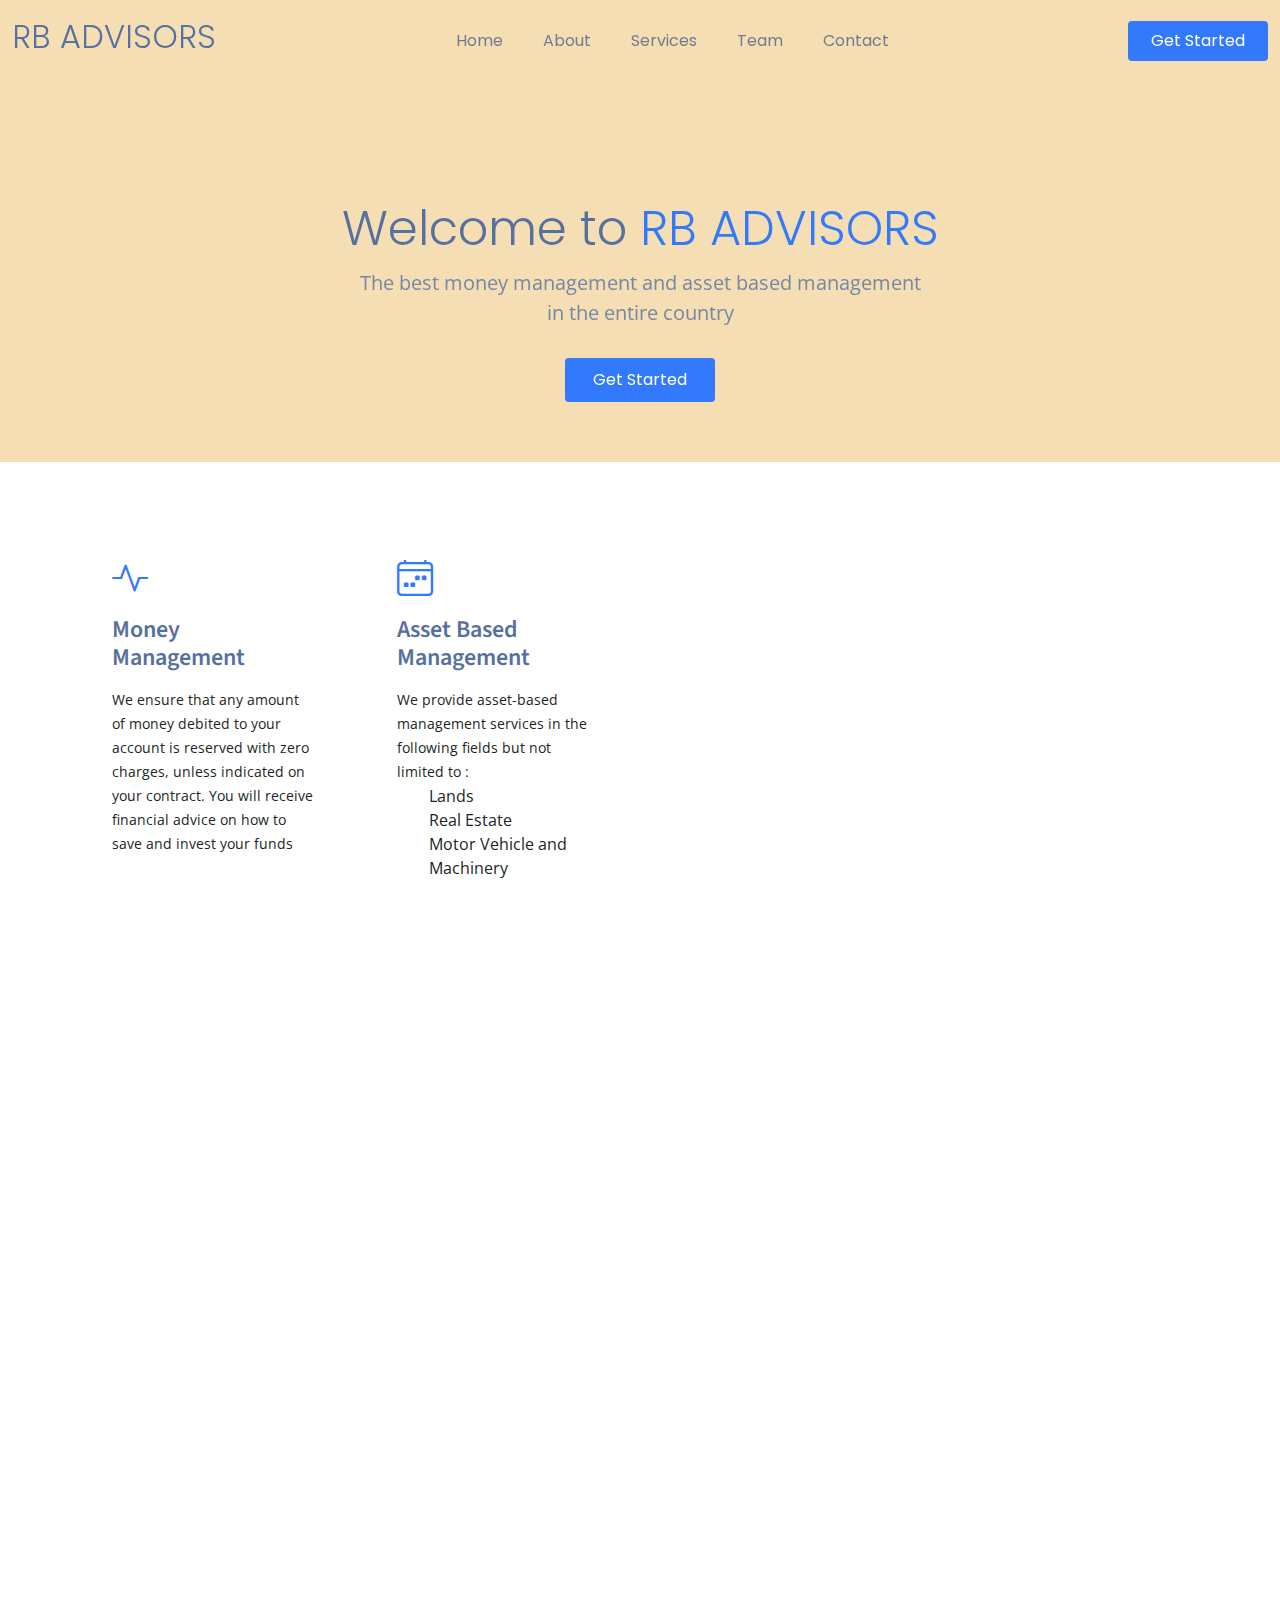
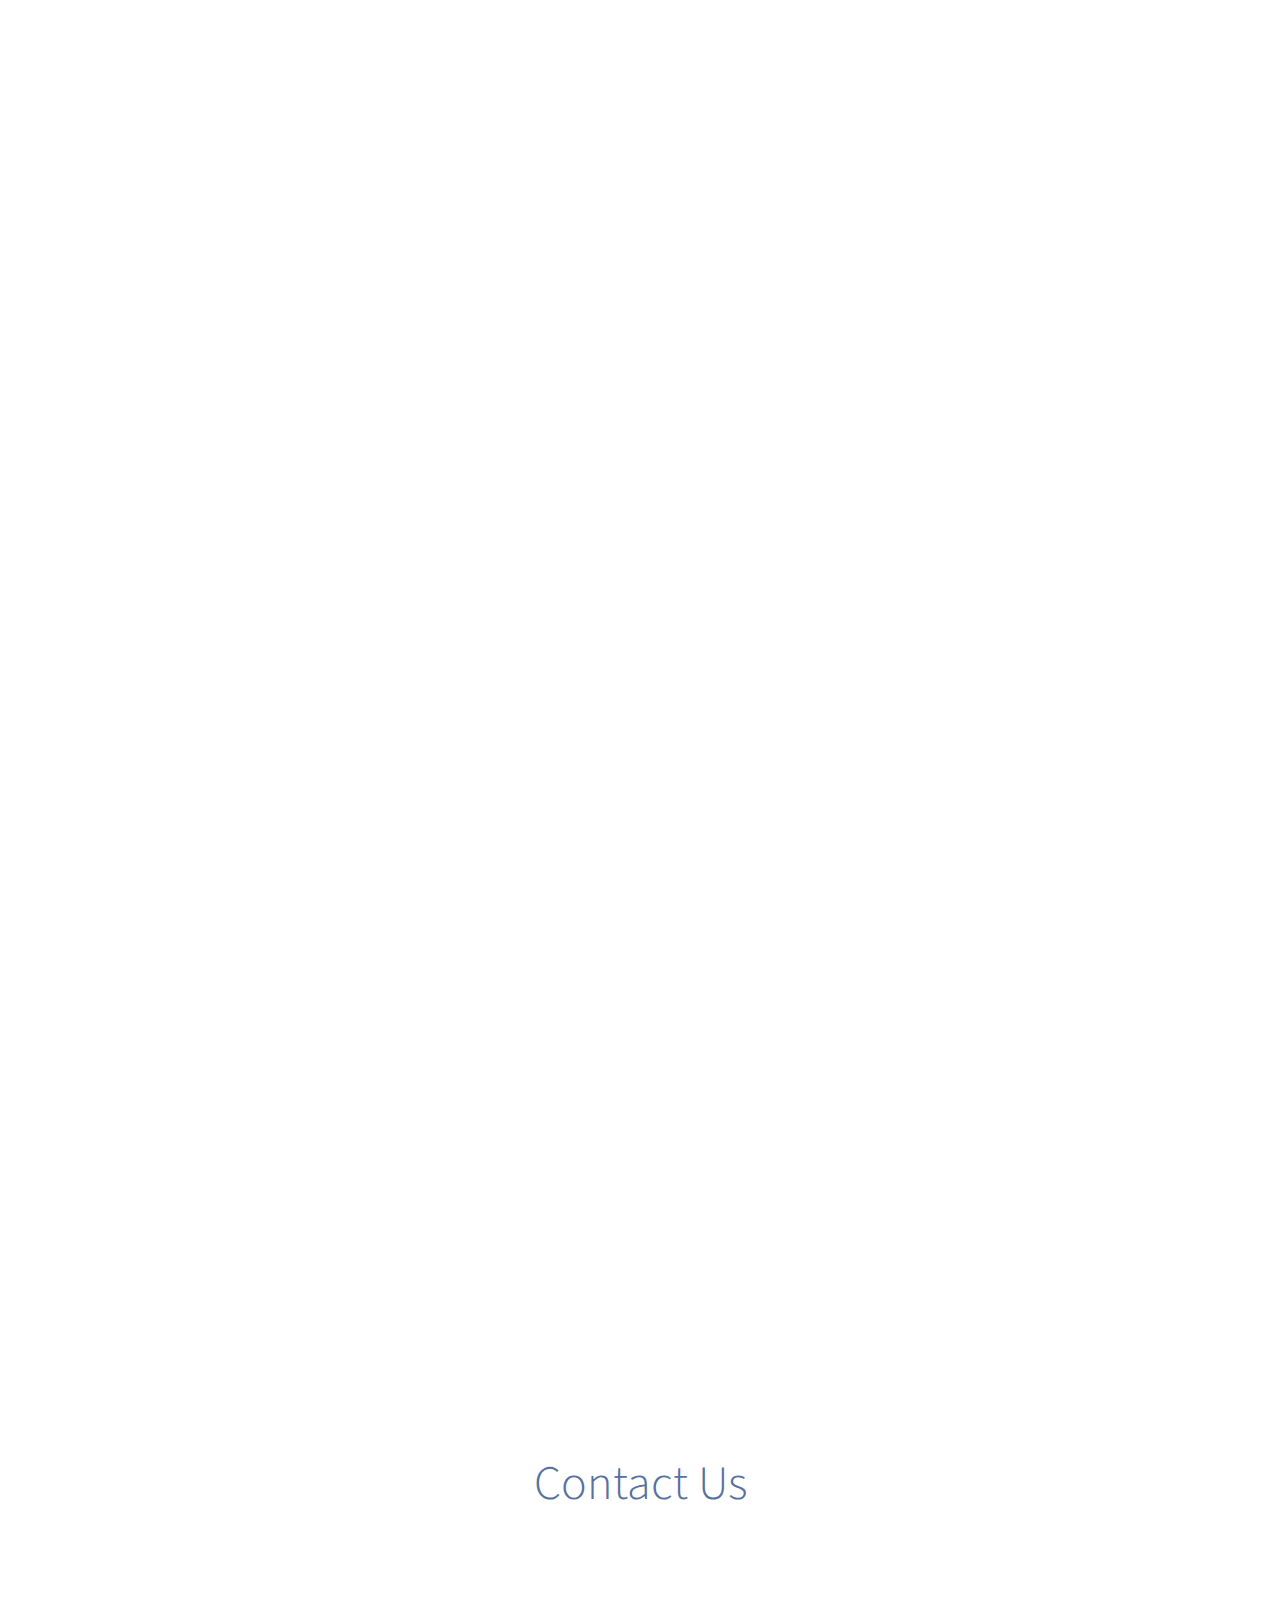
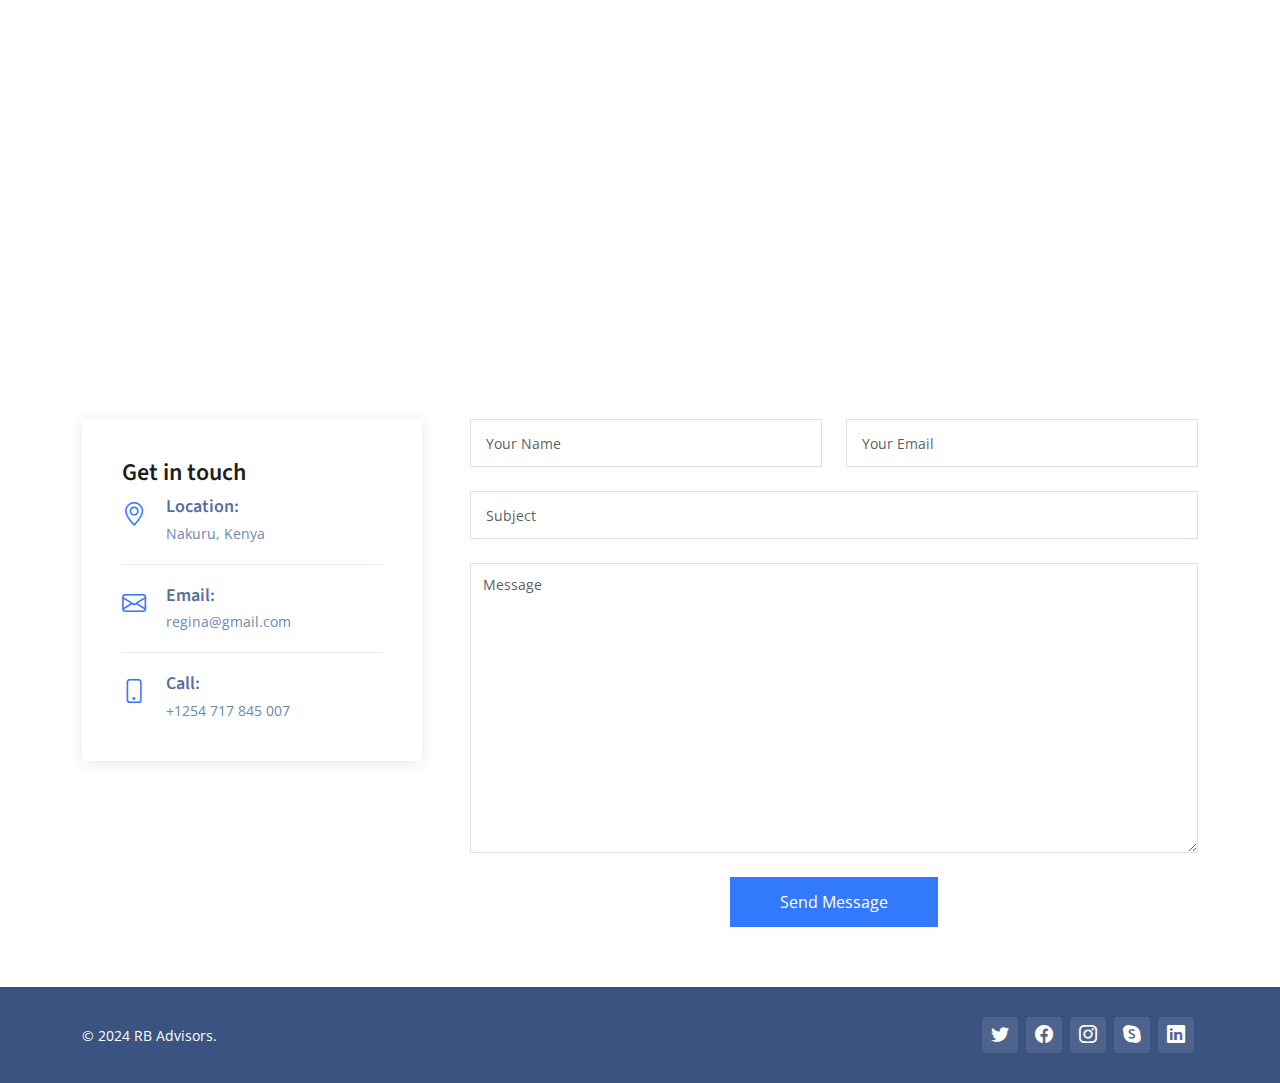
==== index.html @ 97d0b610 "initial commit" ====
<!DOCTYPE html>
<html lang="en">

<head>
  <meta charset="utf-8">
  <meta content="width=device-width, initial-scale=1.0" name="viewport">

  <title>RB Financial Advisors</title>
  <meta content="" name="description">
  <meta content="" name="keywords">


  <!-- Google Fonts -->
  <link rel="preconnect" href="https://fonts.googleapis.com">
  <link rel="preconnect" href="https://fonts.gstatic.com" crossorigin>
  <link href="https://fonts.googleapis.com/css2?family=Open+Sans:ital,wght@0,300;0,400;0,500;0,600;0,700;1,300;1,400;1,500;1,600;1,700&family=Poppins:ital,wght@0,300;0,400;0,500;0,600;0,700;1,300;1,400;1,500;1,600;1,700&family=Source+Sans+Pro:ital,wght@0,300;0,400;0,600;0,700;1,300;1,400;1,600;1,700&display=swap" rel="stylesheet">

  <!-- Vendor CSS Files -->
  <link href="assets1/vendor/bootstrap/css/bootstrap.min.css" rel="stylesheet">
  <link href="assets1/vendor/bootstrap-icons/bootstrap-icons.css" rel="stylesheet">
  <link href="assets1/vendor/aos/aos.css" rel="stylesheet">
  <link href="assets1/vendor/glightbox/css/glightbox.min.css" rel="stylesheet">
  <link href="assets1/vendor/swiper/swiper-bundle.min.css" rel="stylesheet">

   <link href="assets1/css/variables-blue.css" rel="stylesheet">

  <!-- Template Main CSS File -->
  <link href="assets1/css/main.css" rel="stylesheet">
</head>

<body>

  <!-- ======= Header ======= -->
  <header id="header" class="header fixed-top" data-scrollto-offset="0">
    <div class="container-fluid d-flex align-items-center justify-content-between">

      <a href="index.html" class="logo d-flex align-items-center scrollto me-auto me-lg-0">
        <!-- Uncomment the line below if you also wish to use an image logo -->
        <!-- <img src="assets1/img/logo.png" alt=""> -->
        <h1>RB ADVISORS</h1>
      </a>

      <nav id="navbar" class="navbar">
        <ul>

          <li class="dropdown"><a href="#"><span>Home</span> </a>
           
          </li>

          <li><a class="nav-link scrollto" href="index.html#about">About</a></li>
          <li><a class="nav-link scrollto" href="index.html#services">Services</a></li>
          <li><a class="nav-link scrollto" href="index.html#team">Team</a></li>
        
          <li><a class="nav-link scrollto" href="index.html#contact">Contact</a></li>
        </ul>
        <i class="bi bi-list mobile-nav-toggle d-none"></i>
      </nav><!-- .navbar -->

      <a class="btn-getstarted scrollto" href="./login.html">Get Started</a>

    </div>
  </header><!-- End Header -->

  <section id="hero-animated" class="hero-animated d-flex">
    <div class="container d-flex flex-column justify-content-center align-items-center text-center position-relative" data-aos="zoom-out">
      <h2>Welcome to <span>RB ADVISORS</span></h2>
      <p>The best money management and asset based management <br> in the entire country</p>
      <div class="d-flex">
        <a href="#about" class="btn-get-started scrollto">Get Started</a>
      </div>
    </div>
  </section>

  <main id="main">

    <!-- ======= Featured Services Section ======= -->
    <section id="featured-services" class="featured-services">
      <div class="container">

        <div class="row gy-4">

          <div class="col-xl-3 col-md-6 d-flex" data-aos="zoom-out">
            <div class="service-item position-relative">
              <div class="icon"><i class="bi bi-activity icon"></i></div>
              <h4><a href="" class="stretched-link">Money Management</a></h4>
              <p>We ensure that any amount of money debited to your account is reserved with zero charges, unless indicated on your contract. You will receive financial advice on how to save and invest your funds</p>
            </div>
          </div><!-- End Service Item -->

         

          <div class="col-xl-3 col-md-6 d-flex" data-aos="zoom-out" data-aos-delay="400">
            <div class="service-item position-relative">
              <div class="icon"><i class="bi bi-calendar4-week icon"></i></div>
              <h4><a href="" class="stretched-link">Asset Based Management</a></h4>
              <p>We provide asset-based management services in the following fields but not limited to :
                <ul>
                  <li>Lands</li>
                  <li>Real Estate</li>
                  <li>Motor Vehicle and Machinery</li>
                </ul></p>
            </div>
          </div><!-- End Service Item -->


        </div>

      </div>
    </section><!-- End Featured Services Section -->

    <!-- ======= About Section ======= -->
    <section id="about" class="about">
      <div class="container" data-aos="fade-up">

        <div class="section-header">
          <h2>About Us</h2>
          <p>We help you see the world differently, discover opportunities you may never have
            imagined and achieve results that bridge what is with what can be</p>
          <p>RB Advisors is a leading financial services company offering a comprehensive range of services to individuals and businesses. With our team of experienced financial experts, we provide tailored solutions to meet our clients' unique needs.</p>
          <p>Our mission is to empower our clients to achieve their financial goals through innovative and personalized financial solutions. Whether you are looking for investment advice, retirement planning, or assistance with managing your finances, RB Advisors is here to help.</p>
          <p>At RB Advisor, we are committed to excellence, integrity, and client satisfaction. We strive to build long-term relationships with our clients based on trust and transparency.

          </p>
        </div>

        <div class="row g-4 g-lg-5" data-aos="fade-up" data-aos-delay="200">

          <div class="col-lg-5">
            <div class="about-img">
              <img src="assets1/img/about.jpg" class="img-fluid" alt="">
            </div>
          </div>

          <div class="col-lg-7">
            <h3 class="pt-0 pt-lg-5">Our core values are:</h3>

          
            <!-- Tab Content -->
            <div class="tab-content">

              <div class="tab-pane fade show active" id="tab1">


                <div class="d-flex align-items-center mt-4">
                  <i class="bi bi-check2"></i>
                  <h4>Transparency</h4>
                </div>

                <div class="d-flex align-items-center mt-4">
                  <i class="bi bi-check2"></i>
                  <h4>Accountability</h4>
                </div>

                <div class="d-flex align-items-center mt-4">
                  <i class="bi bi-check2"></i>
                  <h4>Customer Service</h4>
                </div>
                <div class="d-flex align-items-center mt-4">
                  <i class="bi bi-check2"></i>
                  <h4>Honesty</h4>
                </div>

                <div class="d-flex align-items-center mt-4">
                  <i class="bi bi-check2"></i>
                  <h4>Loyalty</h4>
                </div>

              </div>

            </div>

          </div>

        </div>

      </div>
    </section><!-- End About Section -->

   

  

    <!-- ======= Services Section ======= -->
    <section id="services" class="services">
      <div class="container" data-aos="fade-up">

        <div class="section-header">
          <h2>Our Services</h2>
          <p>Ea vitae aspernatur deserunt voluptatem impedit deserunt magnam occaecati dssumenda quas ut ad dolores adipisci aliquam.</p>
        </div>

        
        </div>

      </div>
    </section><!-- End Services Section -->

   
   
    <!-- ======= Team Section ======= -->
    <section id="team" class="team">
      <div class="container" data-aos="fade-up">

        <div class="section-header">
          <h2>Our Team</h2>
          <p>We help you see the world differently, discover opportunities you may never have
            imagined and achieve results that bridge what is with what can be.</p>
        </div>

        <div class="row gy-5">

          <div class="col-xl-4 col-md-6 d-flex" data-aos="zoom-in" data-aos-delay="200">
            <div class="team-member">
              <div class="member-img">
                <img src="assets1/img/team/team-1.jpg" class="img-fluid" alt="">
              </div>
              <div class="member-info">
                <div class="social">
                  <a href=""><i class="bi bi-twitter"></i></a>
                  <a href=""><i class="bi bi-facebook"></i></a>
                  <a href=""><i class="bi bi-instagram"></i></a>
                  <a href=""><i class="bi bi-linkedin"></i></a>
                </div>
                <h4>Walter White</h4>
                <span>Chief Executive Officer</span>
              </div>
            </div>
          </div><!-- End Team Member -->

          <div class="col-xl-4 col-md-6 d-flex" data-aos="zoom-in" data-aos-delay="400">
            <div class="team-member">
              <div class="member-img">
                <img src="assets1/img/team/team-2.jpg" class="img-fluid" alt="">
              </div>
              <div class="member-info">
                <div class="social">
                  <a href=""><i class="bi bi-twitter"></i></a>
                  <a href=""><i class="bi bi-facebook"></i></a>
                  <a href=""><i class="bi bi-instagram"></i></a>
                  <a href=""><i class="bi bi-linkedin"></i></a>
                </div>
                <h4>Sarah Jhonson</h4>
                <span>Product Manager</span>
              </div>
            </div>
          </div><!-- End Team Member -->

          <div class="col-xl-4 col-md-6 d-flex" data-aos="zoom-in" data-aos-delay="600">
            <div class="team-member">
              <div class="member-img">
                <img src="assets1/img/team/team-3.jpg" class="img-fluid" alt="">
              </div>
              <div class="member-info">
                <div class="social">
                  <a href=""><i class="bi bi-twitter"></i></a>
                  <a href=""><i class="bi bi-facebook"></i></a>
                  <a href=""><i class="bi bi-instagram"></i></a>
                  <a href=""><i class="bi bi-linkedin"></i></a>
                </div>
                <h4>William Anderson</h4>
                <span>CTO</span>
              </div>
            </div>
          </div><!-- End Team Member -->

        </div>

      </div>
    </section><!-- End Team Section -->

    <!-- ======= Contact Section ======= -->
    <section id="contact" class="contact">
      <div class="container">

        <div class="section-header">
          <h2>Contact Us</h2>
        </div>

      </div>

      <div class="map">
        <iframe src="https://www.google.com/maps/embed?pb=!1m18!1m12!1m3!1d3989.7689681858838!2d36.06672937404013!3d-0.28498013534948446!2m3!1f0!2f0!3f0!3m2!1i1024!2i768!4f13.1!3m3!1m2!1s0x18298d95bffee3eb%3A0xf9f5bab9efd1dad4!2sKenyatta%20Ave%2C%20Nakuru!5e0!3m2!1sen!2ske!4v1715596318750!5m2!1sen!2ske" width="600" height="450" style="border:0;" allowfullscreen="" loading="lazy" referrerpolicy="no-referrer-when-downgrade"></iframe>
      </div><!-- End Google Maps -->

      <div class="container">

        <div class="row gy-5 gx-lg-5">

          <div class="col-lg-4">

            <div class="info">
              <h3>Get in touch</h3>

              <div class="info-item d-flex">
                <i class="bi bi-geo-alt flex-shrink-0"></i>
                <div>
                  <h4>Location:</h4>
                  <p>Nakuru, Kenya</p>
                </div>
              </div><!-- End Info Item -->

              <div class="info-item d-flex">
                <i class="bi bi-envelope flex-shrink-0"></i>
                <div>
                  <h4>Email:</h4>
                  <p>regina@gmail.com</p>
                </div>
              </div><!-- End Info Item -->

              <div class="info-item d-flex">
                <i class="bi bi-phone flex-shrink-0"></i>
                <div>
                  <h4>Call:</h4>
                  <p>+1254 717 845 007</p>
                </div>
              </div><!-- End Info Item -->

            </div>

          </div>

          <div class="col-lg-8">
            <form action="forms/contact.php" method="post" role="form" class="php-email-form">
              <div class="row">
                <div class="col-md-6 form-group">
                  <input type="text" name="name" class="form-control" id="name" placeholder="Your Name" required>
                </div>
                <div class="col-md-6 form-group mt-3 mt-md-0">
                  <input type="email" class="form-control" name="email" id="email" placeholder="Your Email" required>
                </div>
              </div>
              <div class="form-group mt-3">
                <input type="text" class="form-control" name="subject" id="subject" placeholder="Subject" required>
              </div>
              <div class="form-group mt-3">
                <textarea class="form-control" name="message" placeholder="Message" required></textarea>
              </div>
              <div class="my-3">
                <div class="loading">Loading</div>
                <div class="error-message"></div>
                <div class="sent-message">Your message has been sent. Thank you!</div>
              </div>
              <div class="text-center"><button type="submit">Send Message</button></div>
            </form>
          </div><!-- End Contact Form -->

        </div>

      </div>
    </section><!-- End Contact Section -->

  </main><!-- End #main -->

  <!-- ======= Footer ======= -->
  <footer id="footer" class="footer">


    <div class="footer-legal text-center">
      <div class="container d-flex flex-column flex-lg-row justify-content-center justify-content-lg-between align-items-center">

        <div class="d-flex flex-column align-items-center align-items-lg-start">
          <div class="copyright">
            &copy; 2024 RB Advisors.
          </div>
        </div>

        <div class="social-links order-first order-lg-last mb-3 mb-lg-0">
          <a href="#" class="twitter"><i class="bi bi-twitter"></i></a>
          <a href="#" class="facebook"><i class="bi bi-facebook"></i></a>
          <a href="#" class="instagram"><i class="bi bi-instagram"></i></a>
          <a href="#" class="google-plus"><i class="bi bi-skype"></i></a>
          <a href="#" class="linkedin"><i class="bi bi-linkedin"></i></a>
        </div>

      </div>
    </div>

  </footer><!-- End Footer -->

  <a href="#" class="scroll-top d-flex align-items-center justify-content-center"><i class="bi bi-arrow-up-short"></i></a>

  <div id="preloader"></div>

  <!-- Vendor JS Files -->
  <script src="assets1/vendor/bootstrap/js/bootstrap.bundle.min.js"></script>
  <script src="assets1/vendor/aos/aos.js"></script>
  <script src="assets1/vendor/glightbox/js/glightbox.min.js"></script>
  <script src="assets1/vendor/isotope-layout/isotope.pkgd.min.js"></script>
  <script src="assets1/vendor/swiper/swiper-bundle.min.js"></script>
  <script src="assets1/vendor/php-email-form/validate.js"></script>

  <!-- Template Main JS File -->
  <script src="assets1/js/main.js"></script>

</body>

</html>
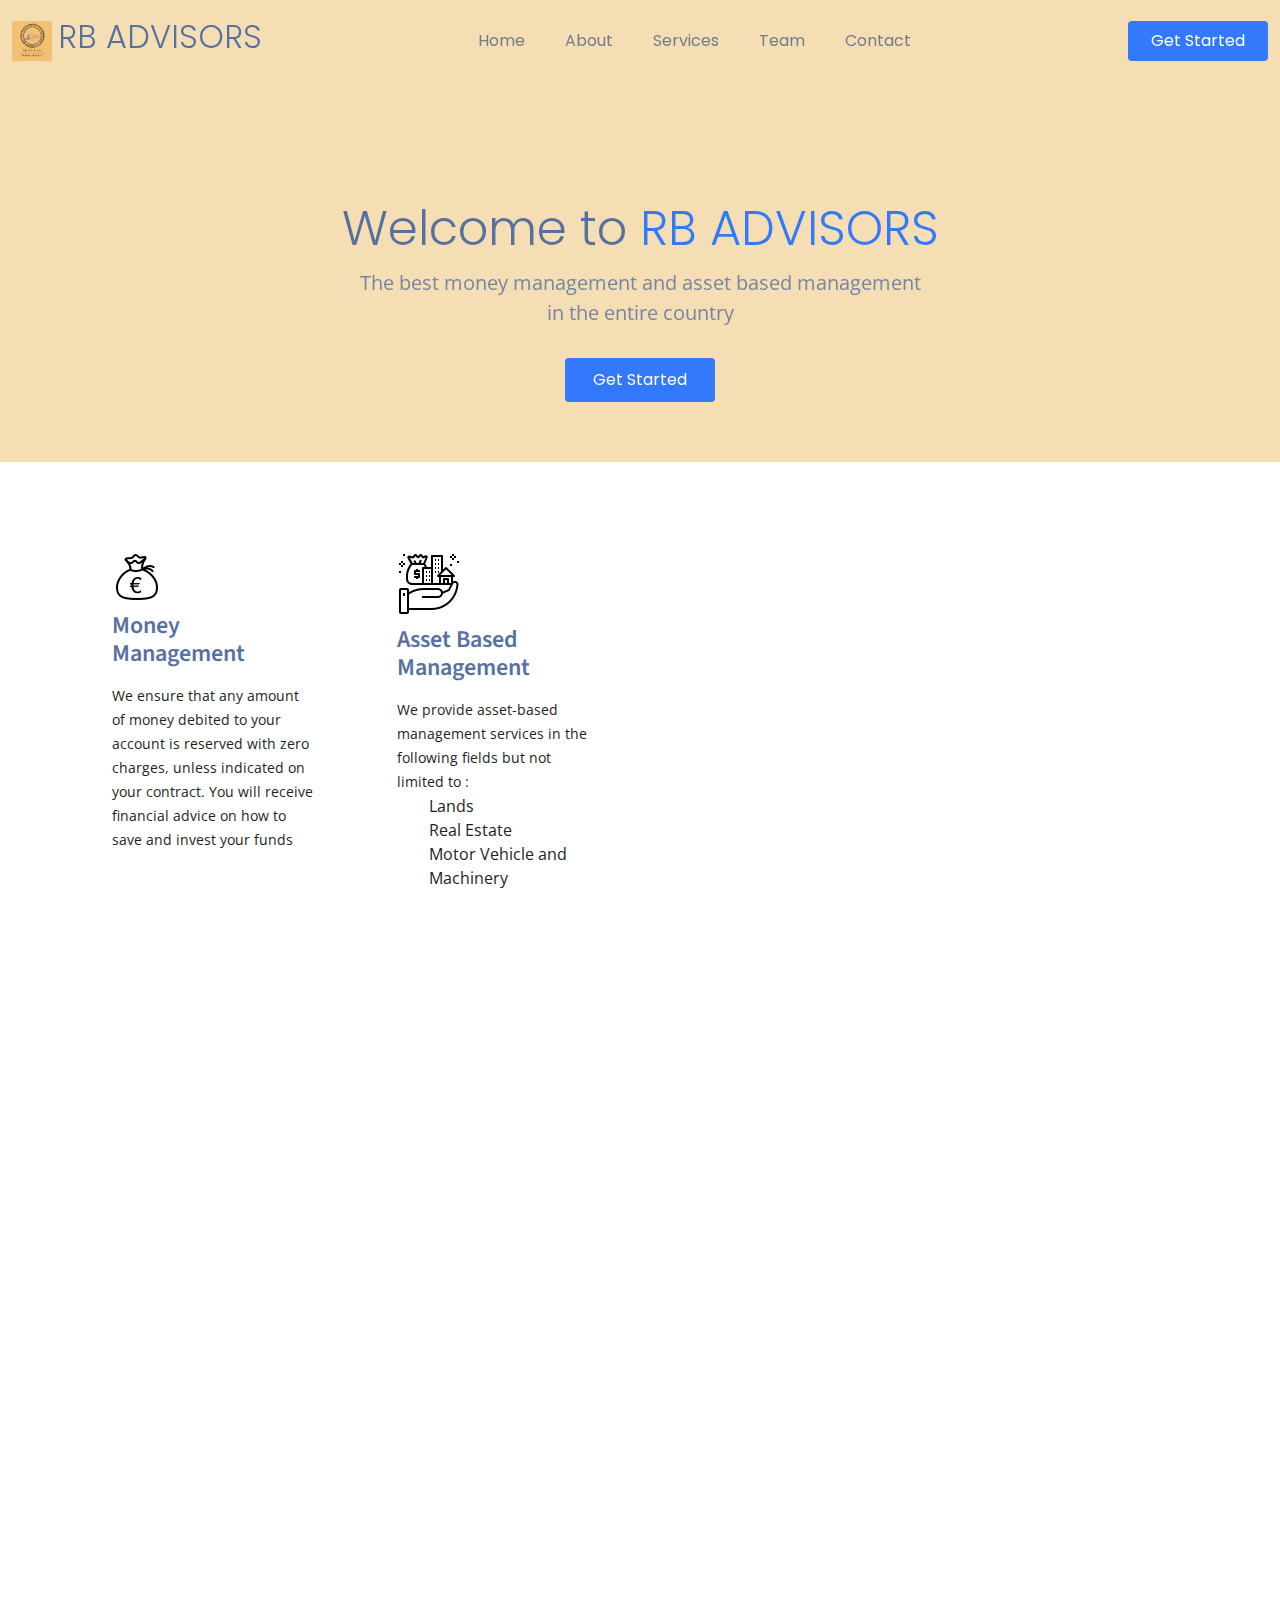
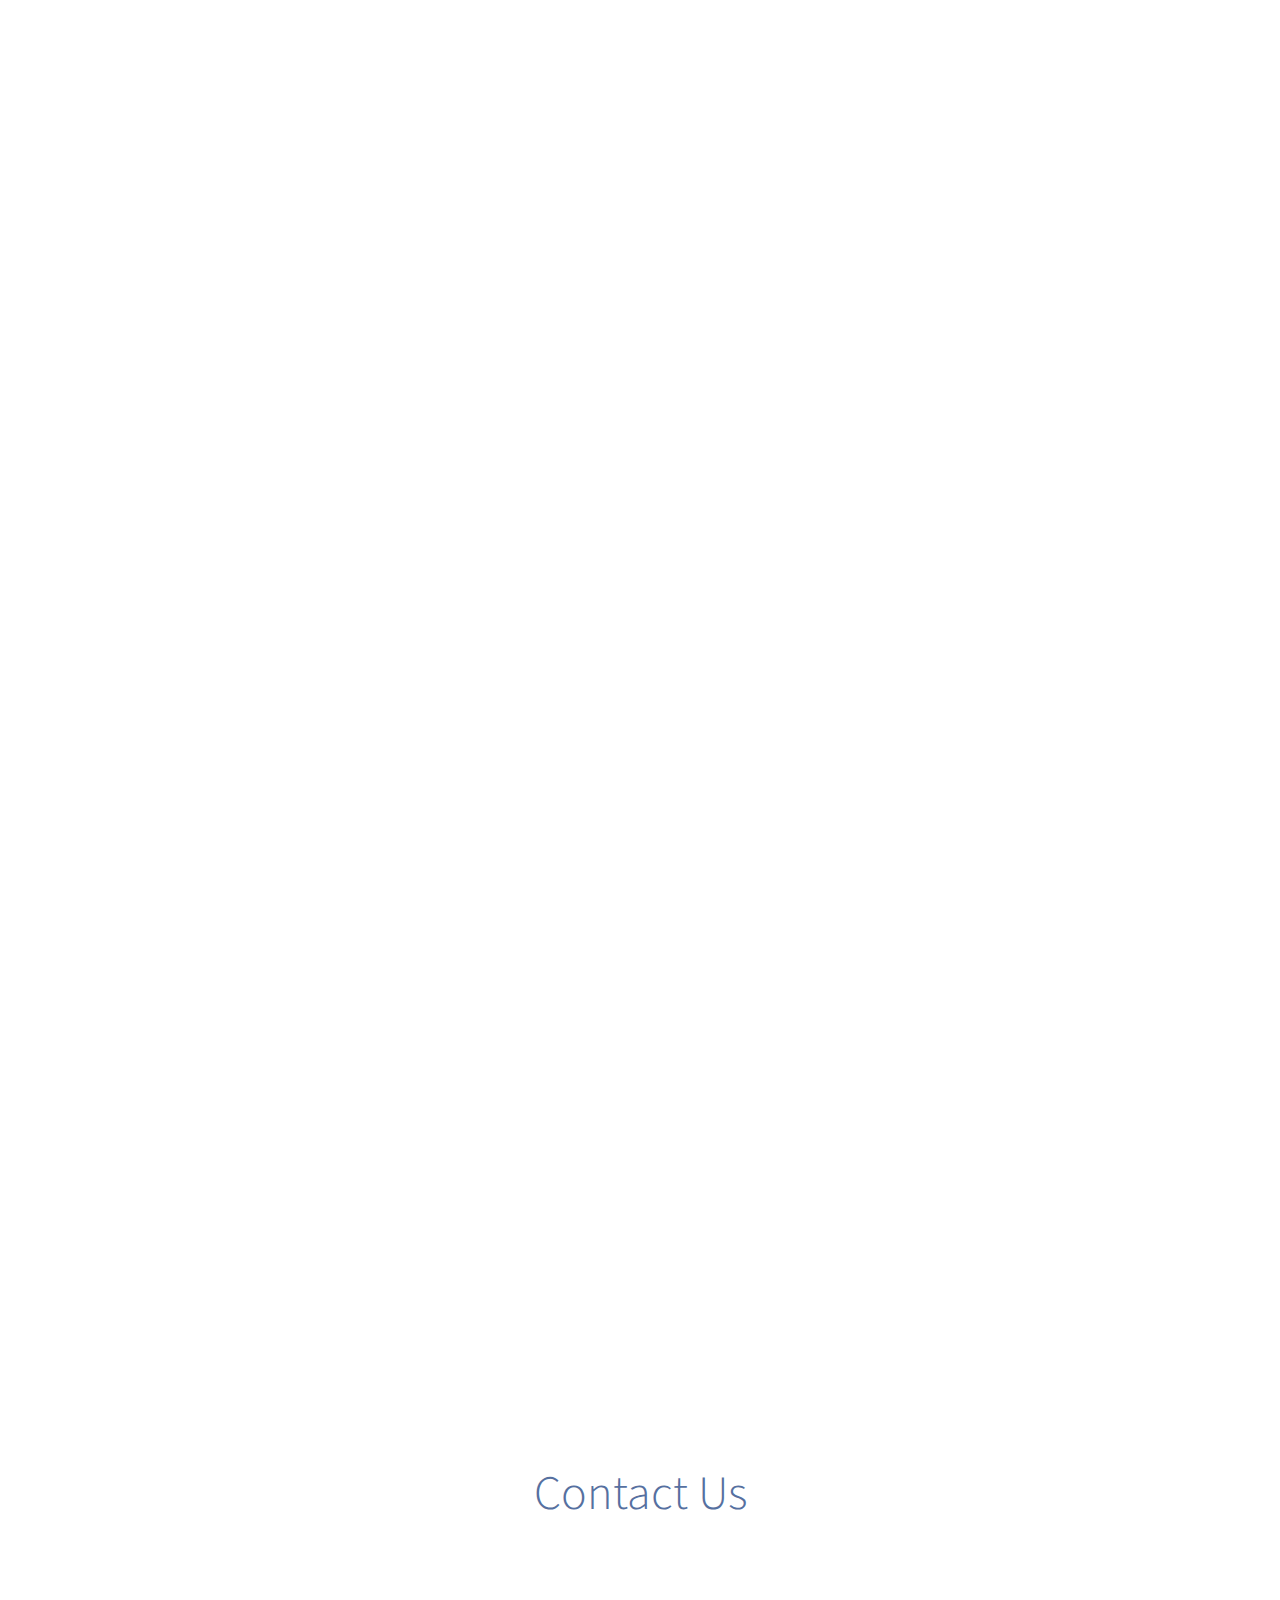
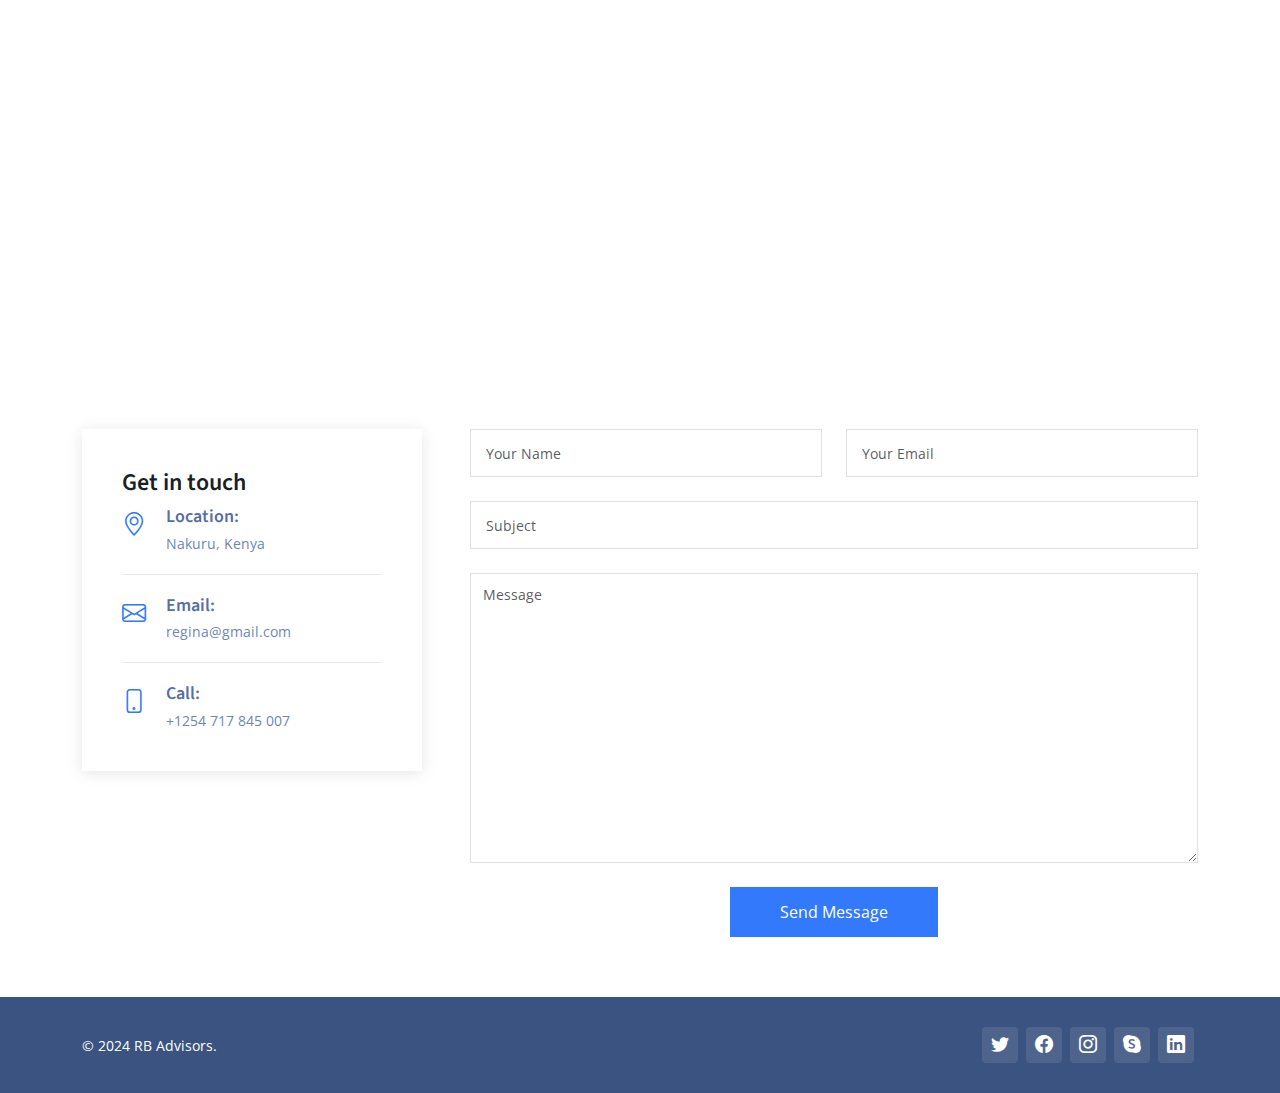
==== commit 320649e5: "new file:   asset.png 	modified:   index.html 	modified:   login.html 	modified:   login.php 	new fi" ====
--- a/index.html
+++ b/index.html
@@ -36,7 +36,7 @@
 
       <a href="index.html" class="logo d-flex align-items-center scrollto me-auto me-lg-0">
         <!-- Uncomment the line below if you also wish to use an image logo -->
-        <!-- <img src="assets1/img/logo.png" alt=""> -->
+         <img src="./rb.jpg" alt=""> 
         <h1>RB ADVISORS</h1>
       </a>
 
@@ -81,7 +81,7 @@
 
           <div class="col-xl-3 col-md-6 d-flex" data-aos="zoom-out">
             <div class="service-item position-relative">
-              <div class="icon"><i class="bi bi-activity icon"></i></div>
+              <div class="icon"><img src="./money.png"></div>
               <h4><a href="" class="stretched-link">Money Management</a></h4>
               <p>We ensure that any amount of money debited to your account is reserved with zero charges, unless indicated on your contract. You will receive financial advice on how to save and invest your funds</p>
             </div>
@@ -91,7 +91,7 @@
 
           <div class="col-xl-3 col-md-6 d-flex" data-aos="zoom-out" data-aos-delay="400">
             <div class="service-item position-relative">
-              <div class="icon"><i class="bi bi-calendar4-week icon"></i></div>
+              <div class="icon"><img src="./asset.png"></div>
               <h4><a href="" class="stretched-link">Asset Based Management</a></h4>
               <p>We provide asset-based management services in the following fields but not limited to :
                 <ul>
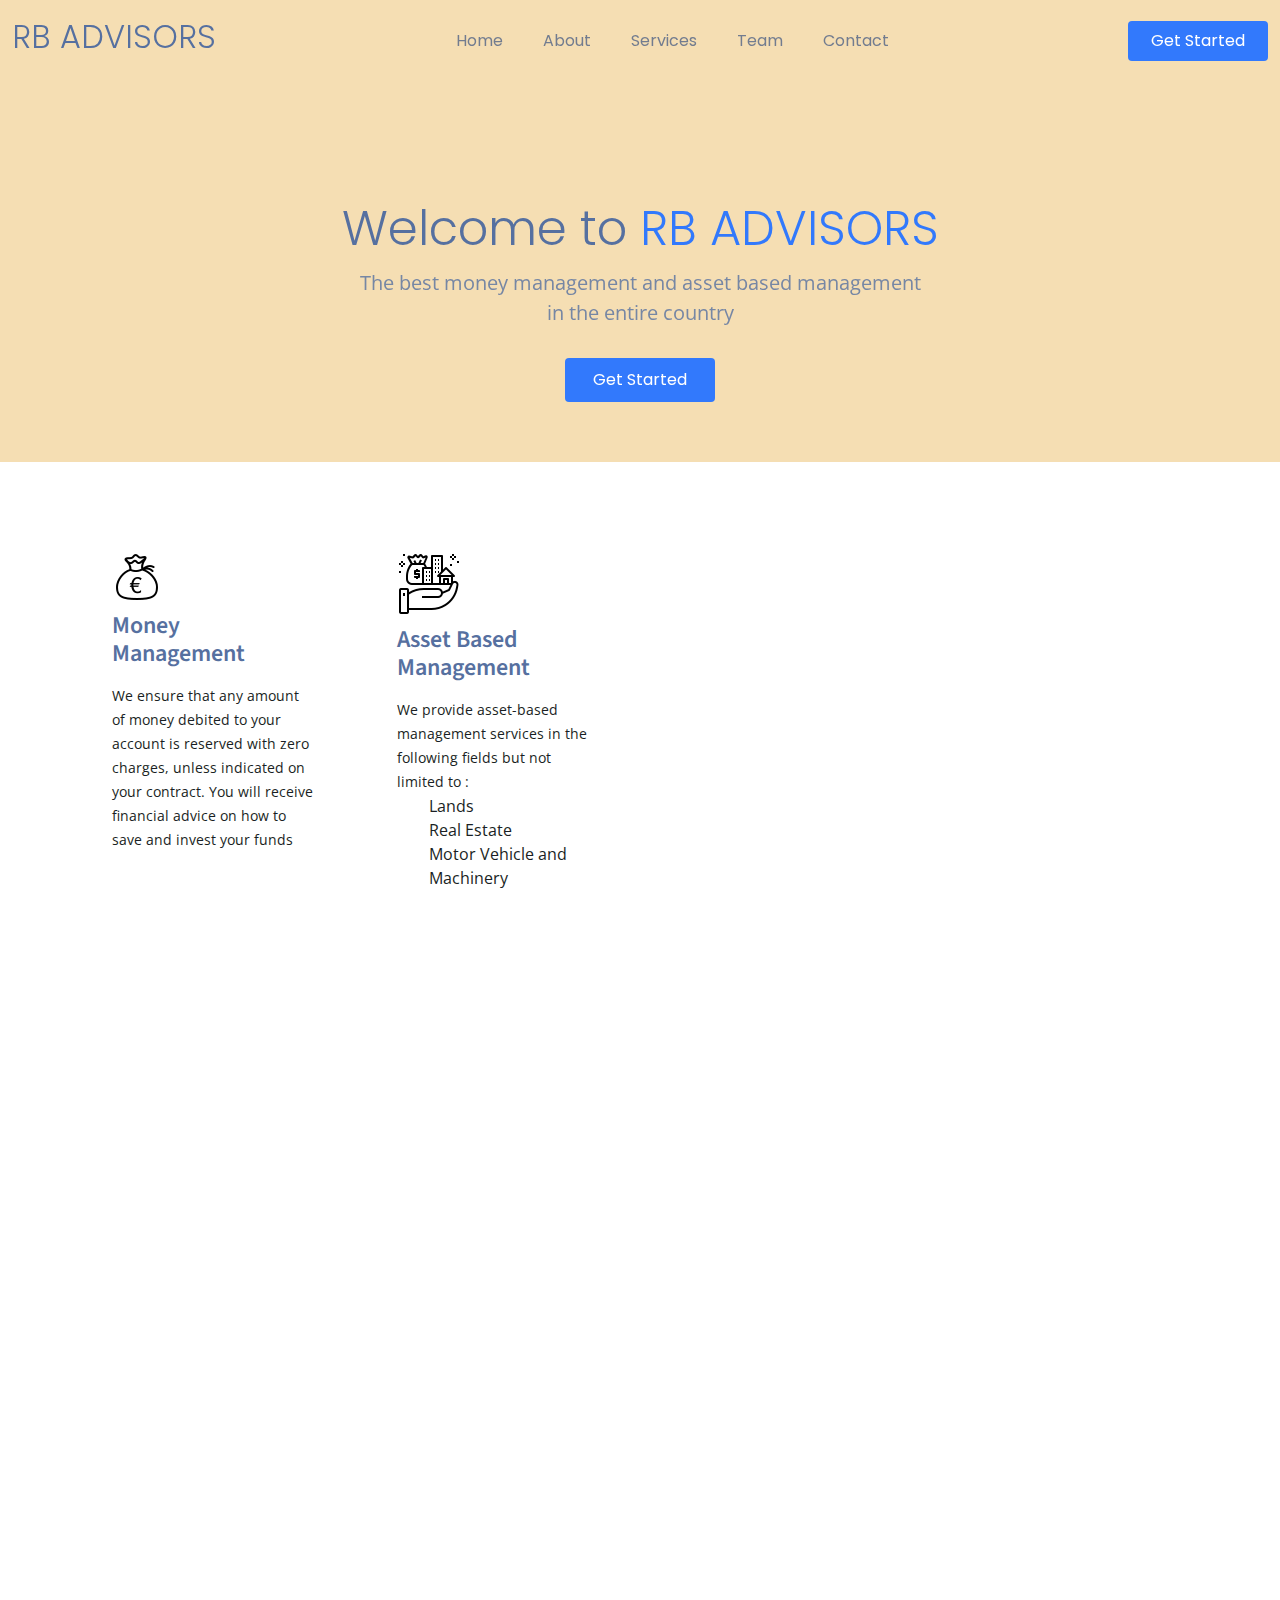
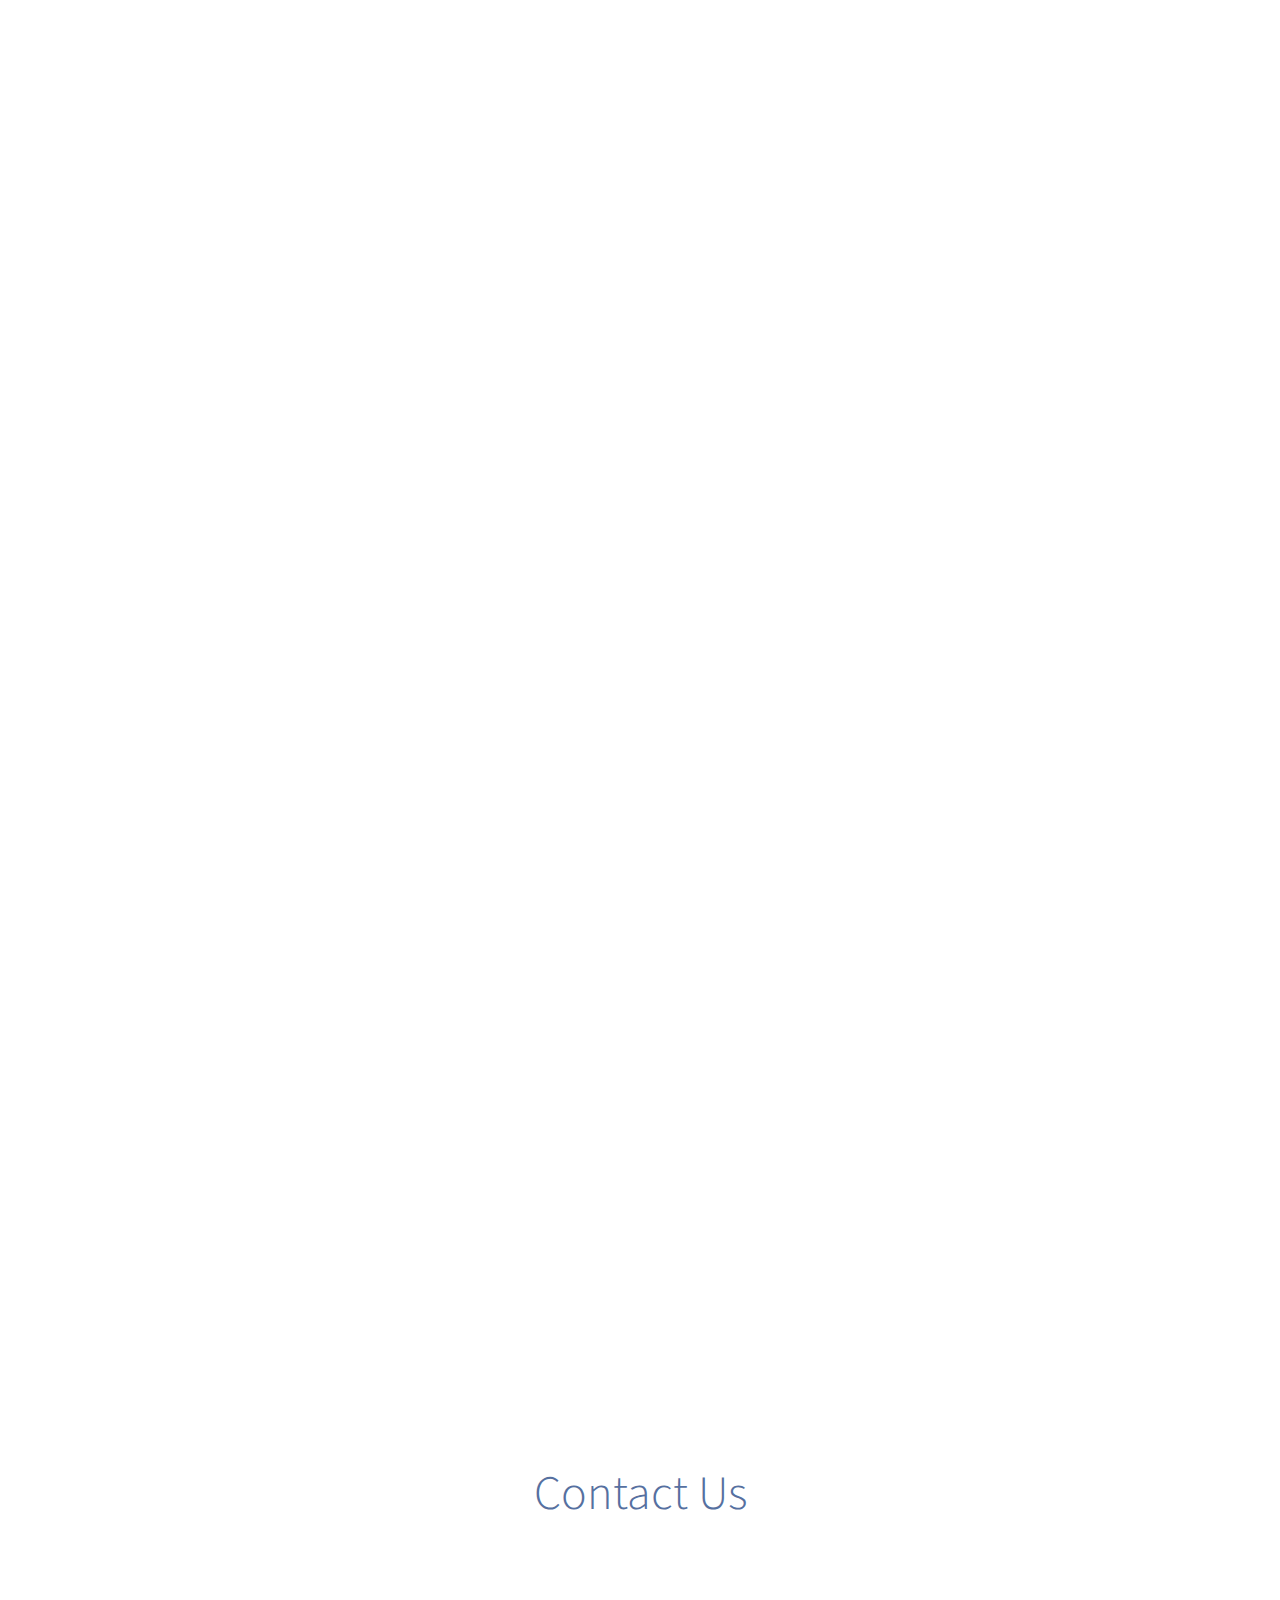
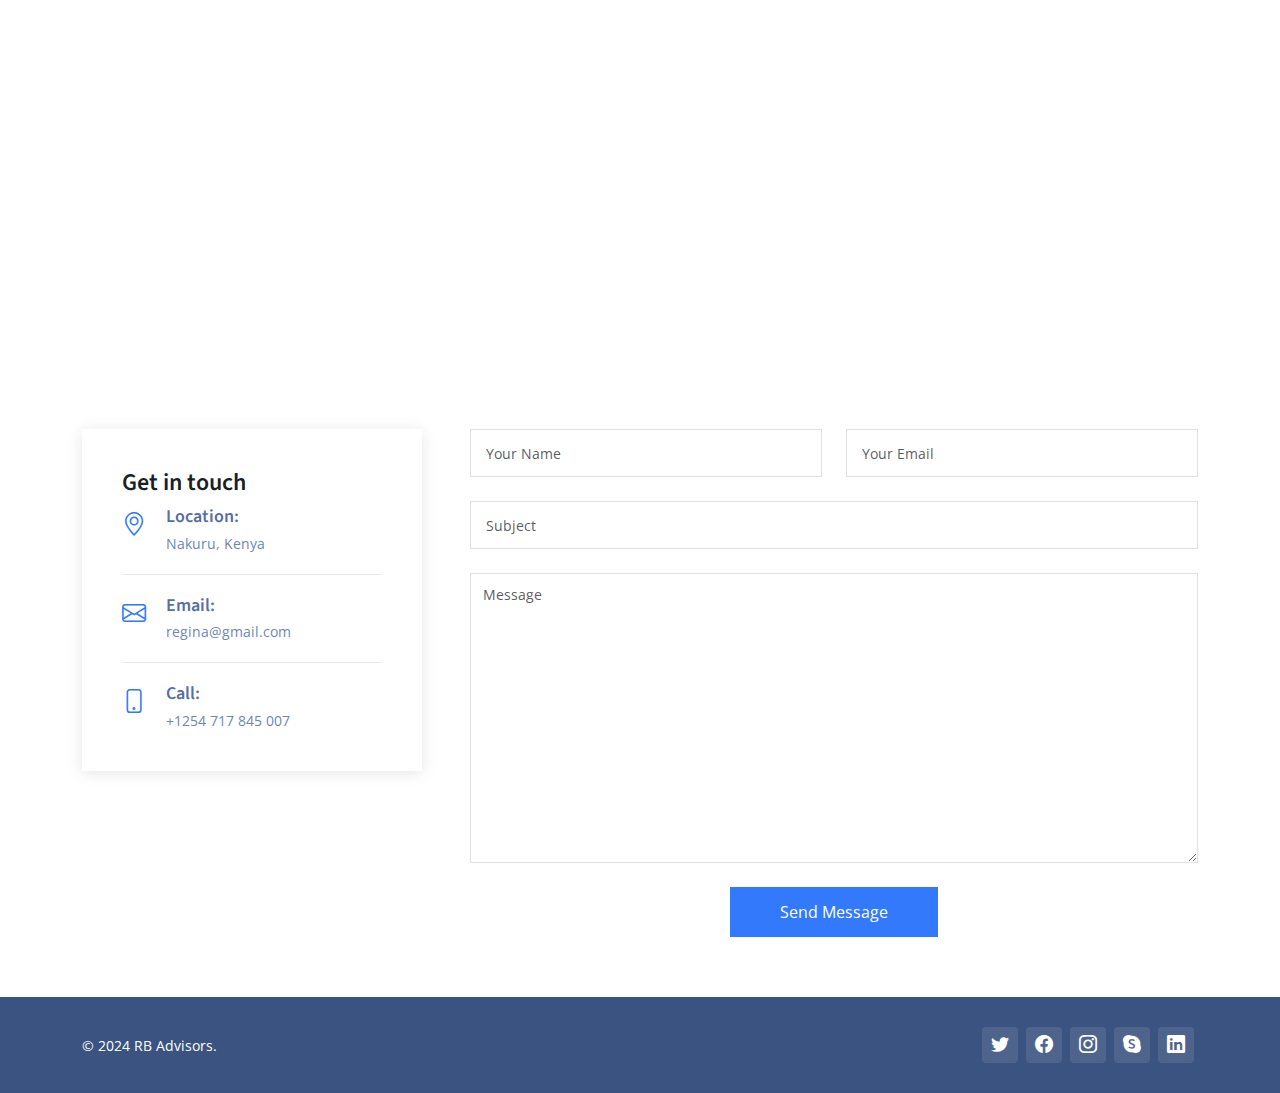
==== commit 094e1f87: "new file:   Untitled.php 	modified:   index.html 	modified:   login.html 	modified:   login.php 	del" ====
--- a/index.html
+++ b/index.html
@@ -36,7 +36,7 @@
 
       <a href="index.html" class="logo d-flex align-items-center scrollto me-auto me-lg-0">
         <!-- Uncomment the line below if you also wish to use an image logo -->
-         <img src="./rb.jpg" alt=""> 
+        <!-- <img src="./rb.png" alt=""> -->
         <h1>RB ADVISORS</h1>
       </a>
 
@@ -56,7 +56,7 @@
         <i class="bi bi-list mobile-nav-toggle d-none"></i>
       </nav><!-- .navbar -->
 
-      <a class="btn-getstarted scrollto" href="./login.html">Get Started</a>
+      <a class="btn-getstarted scrollto" href="./Untitled.php">Get Started</a>
 
     </div>
   </header><!-- End Header -->
@@ -66,7 +66,7 @@
       <h2>Welcome to <span>RB ADVISORS</span></h2>
       <p>The best money management and asset based management <br> in the entire country</p>
       <div class="d-flex">
-        <a href="#about" class="btn-get-started scrollto">Get Started</a>
+        <a href="./Untitled.php" class="btn-get-started scrollto">Get Started</a>
       </div>
     </div>
   </section>
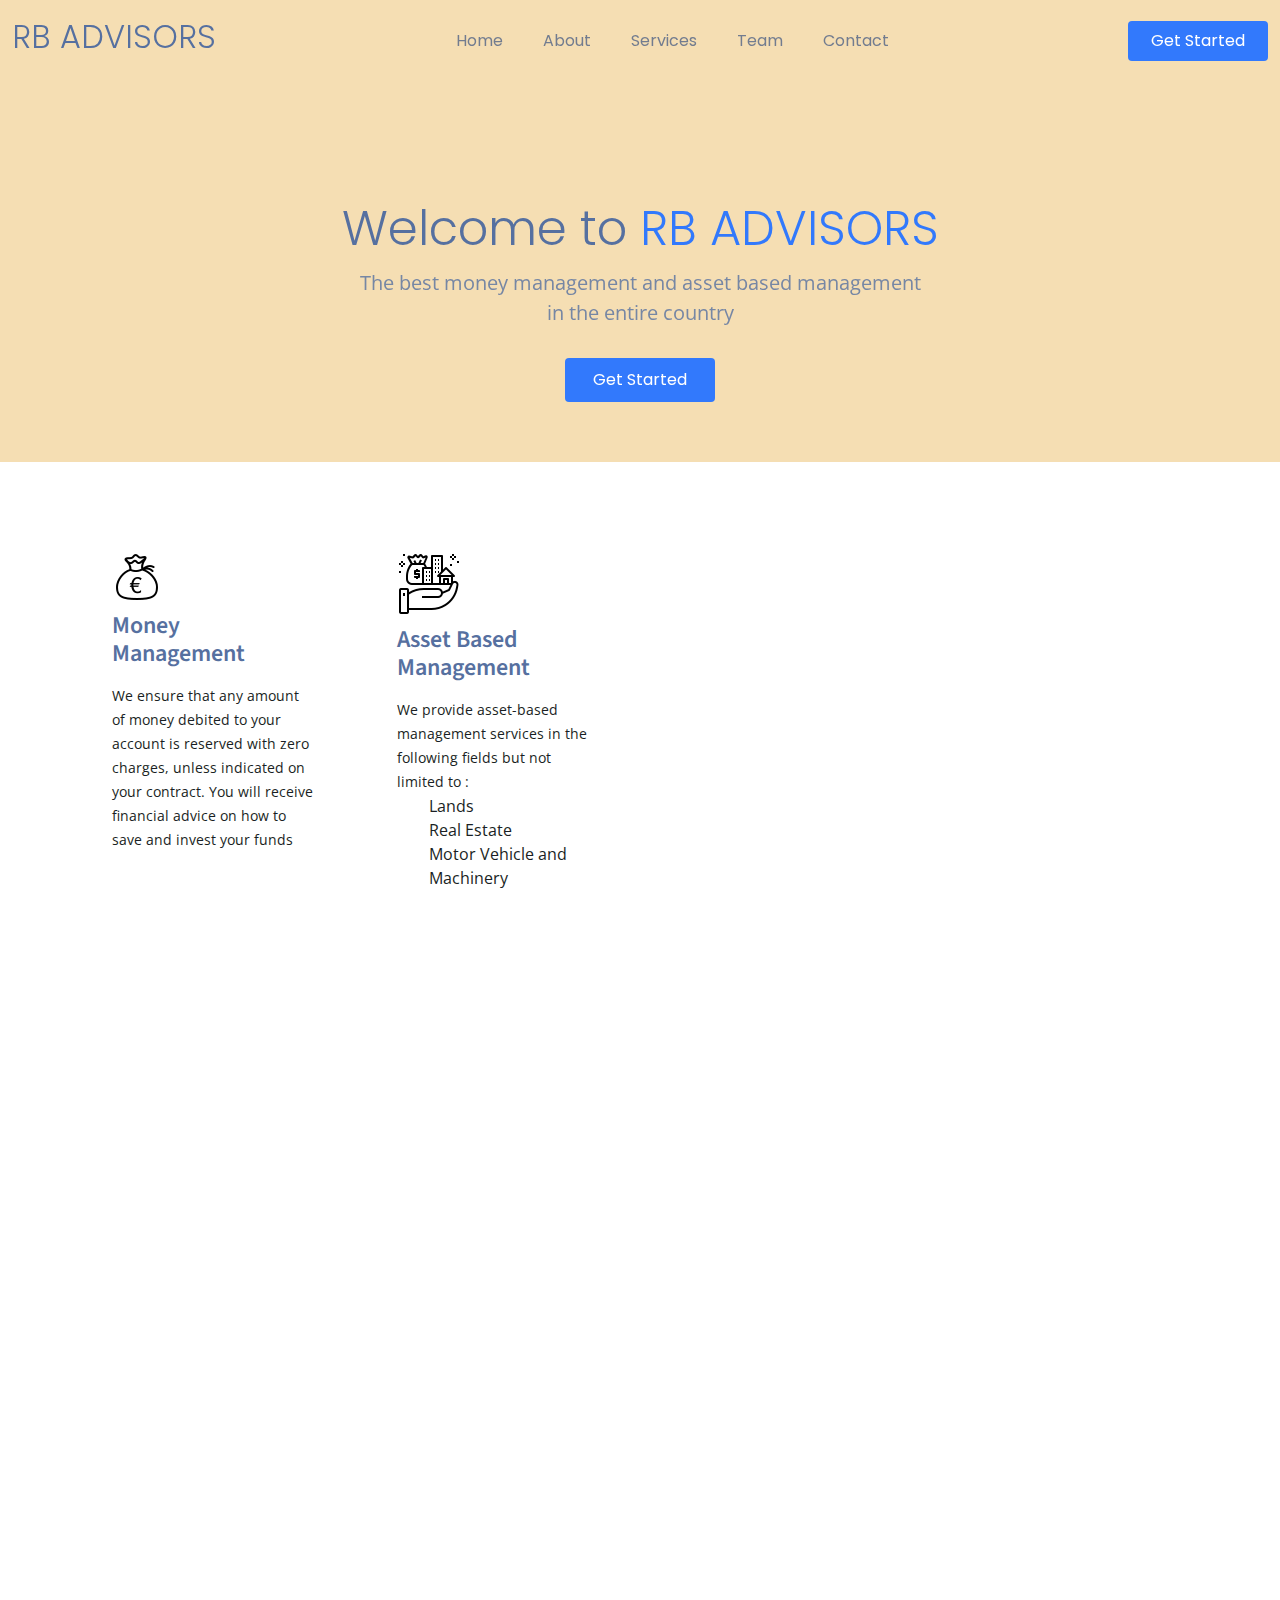
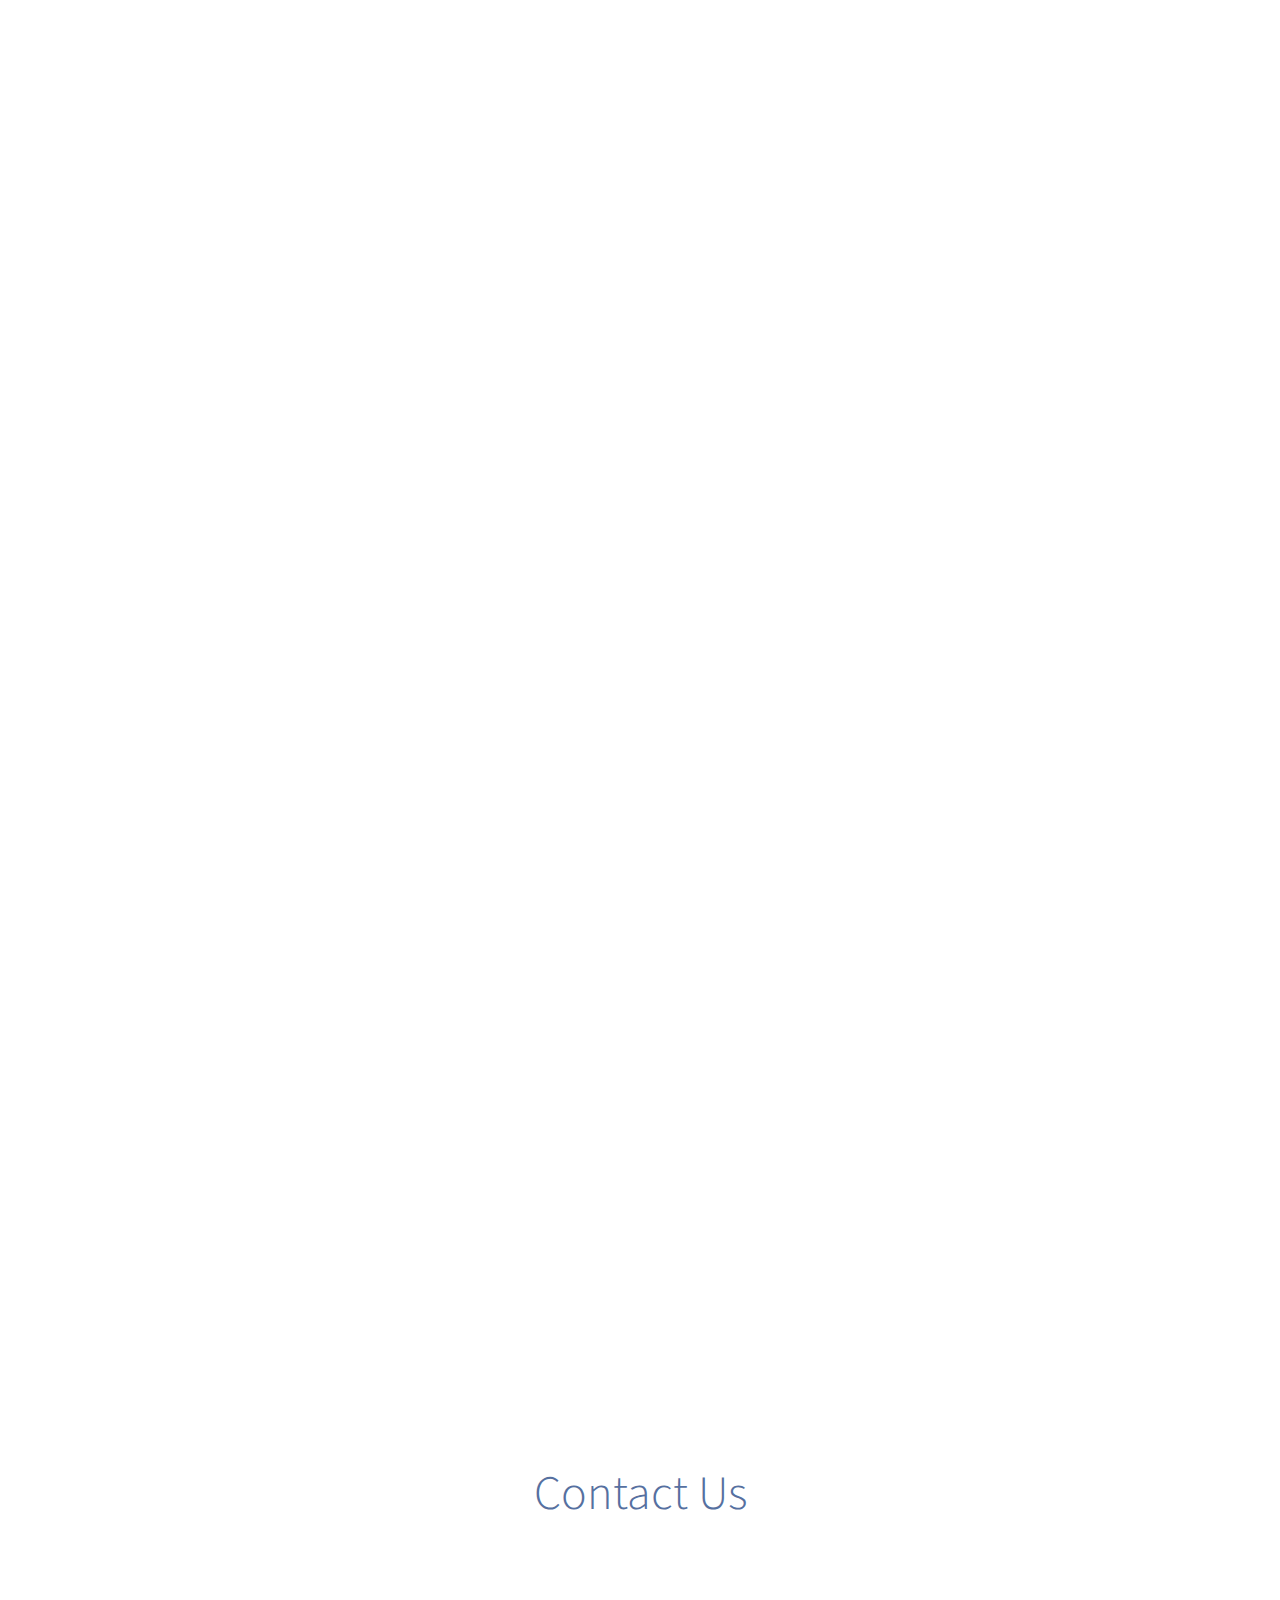
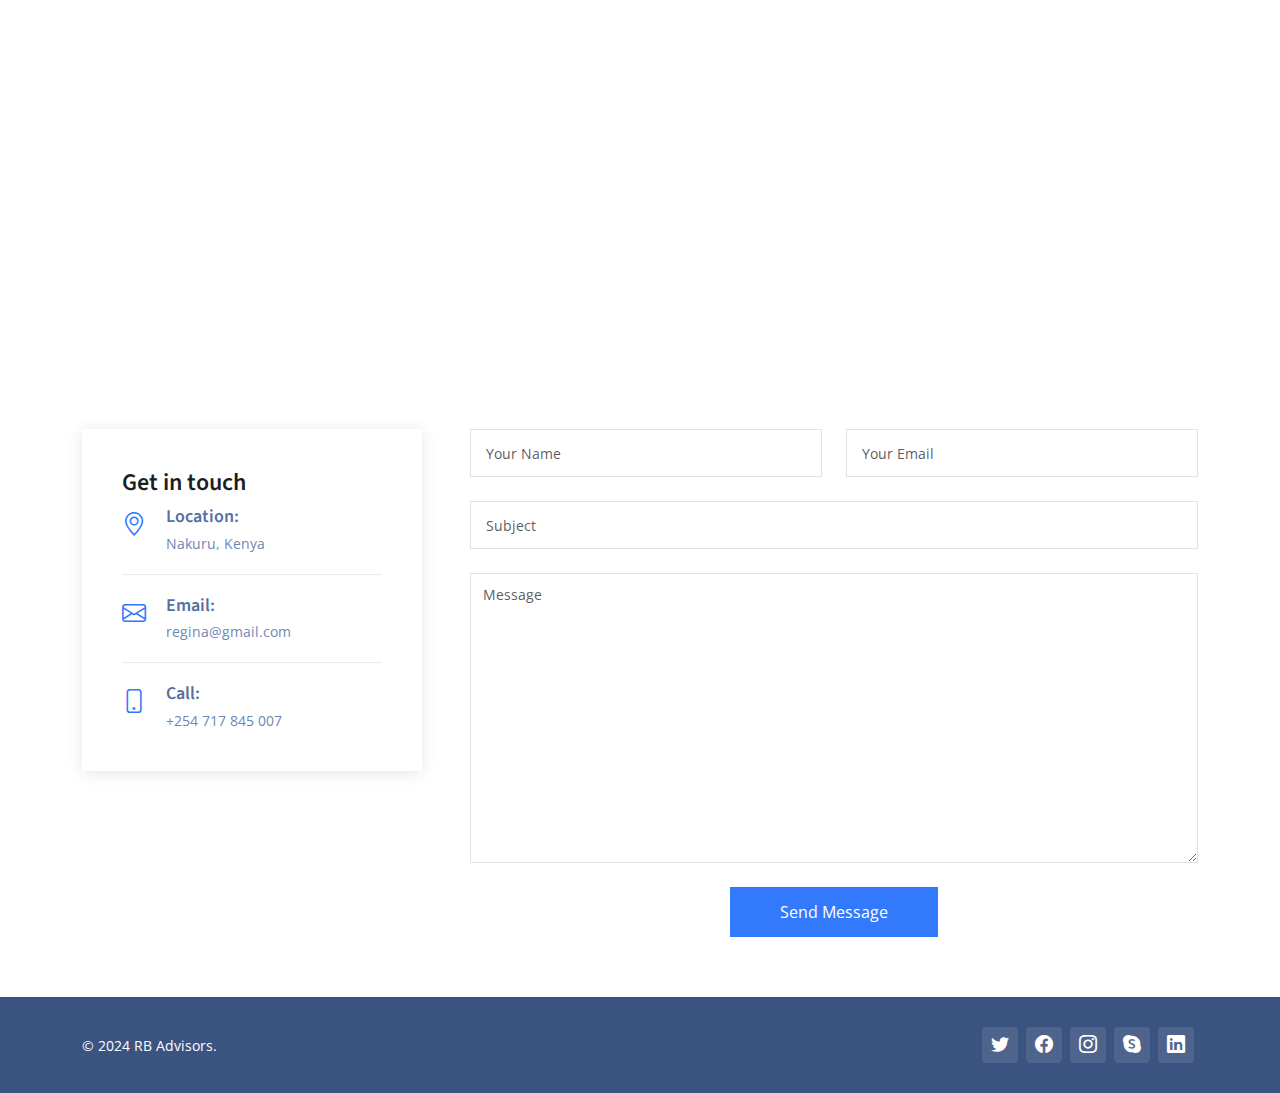
==== commit 409de69e: "deleted:    dashboard.html 	modified:   dashboard.php 	modified:   index.html 	modified:   login.htm" ====
--- a/index.html
+++ b/index.html
@@ -311,7 +311,7 @@
                 <i class="bi bi-phone flex-shrink-0"></i>
                 <div>
                   <h4>Call:</h4>
-                  <p>+1254 717 845 007</p>
+                  <p>+254 717 845 007</p>
                 </div>
               </div><!-- End Info Item -->
 
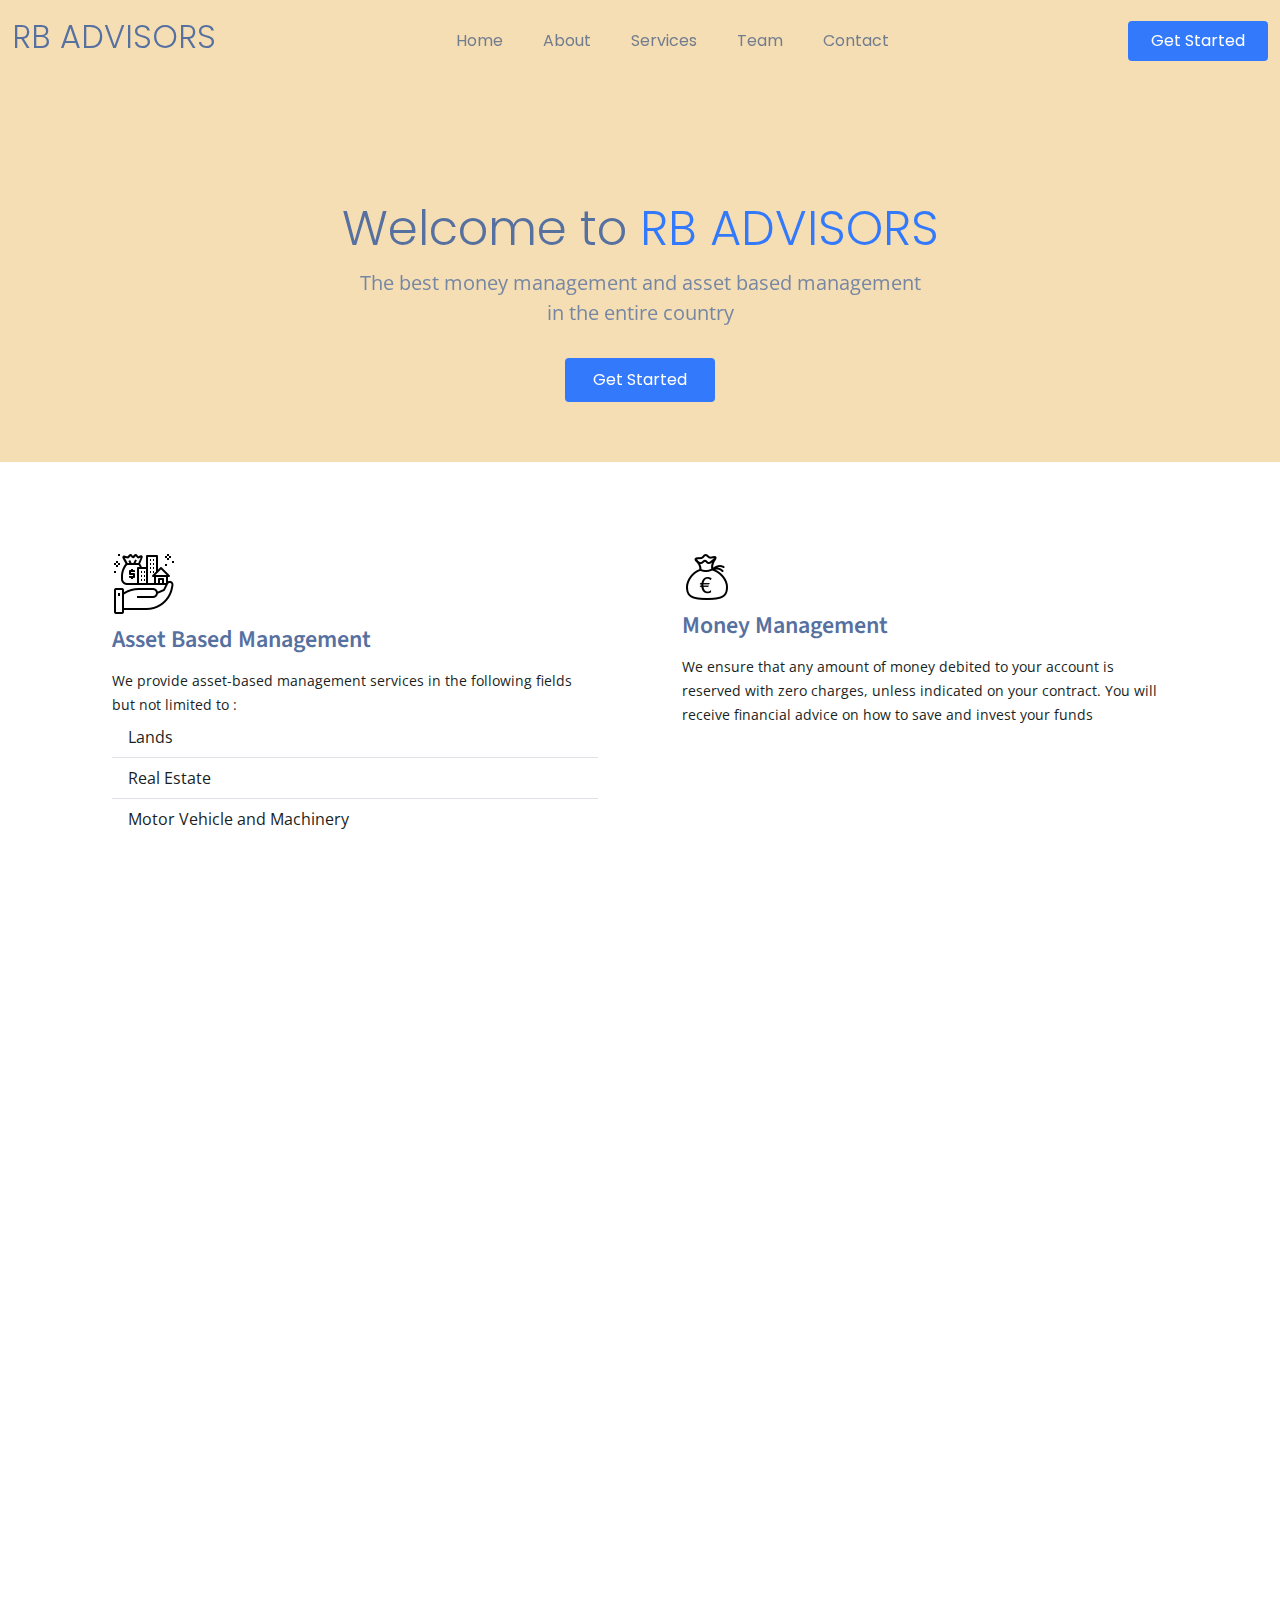
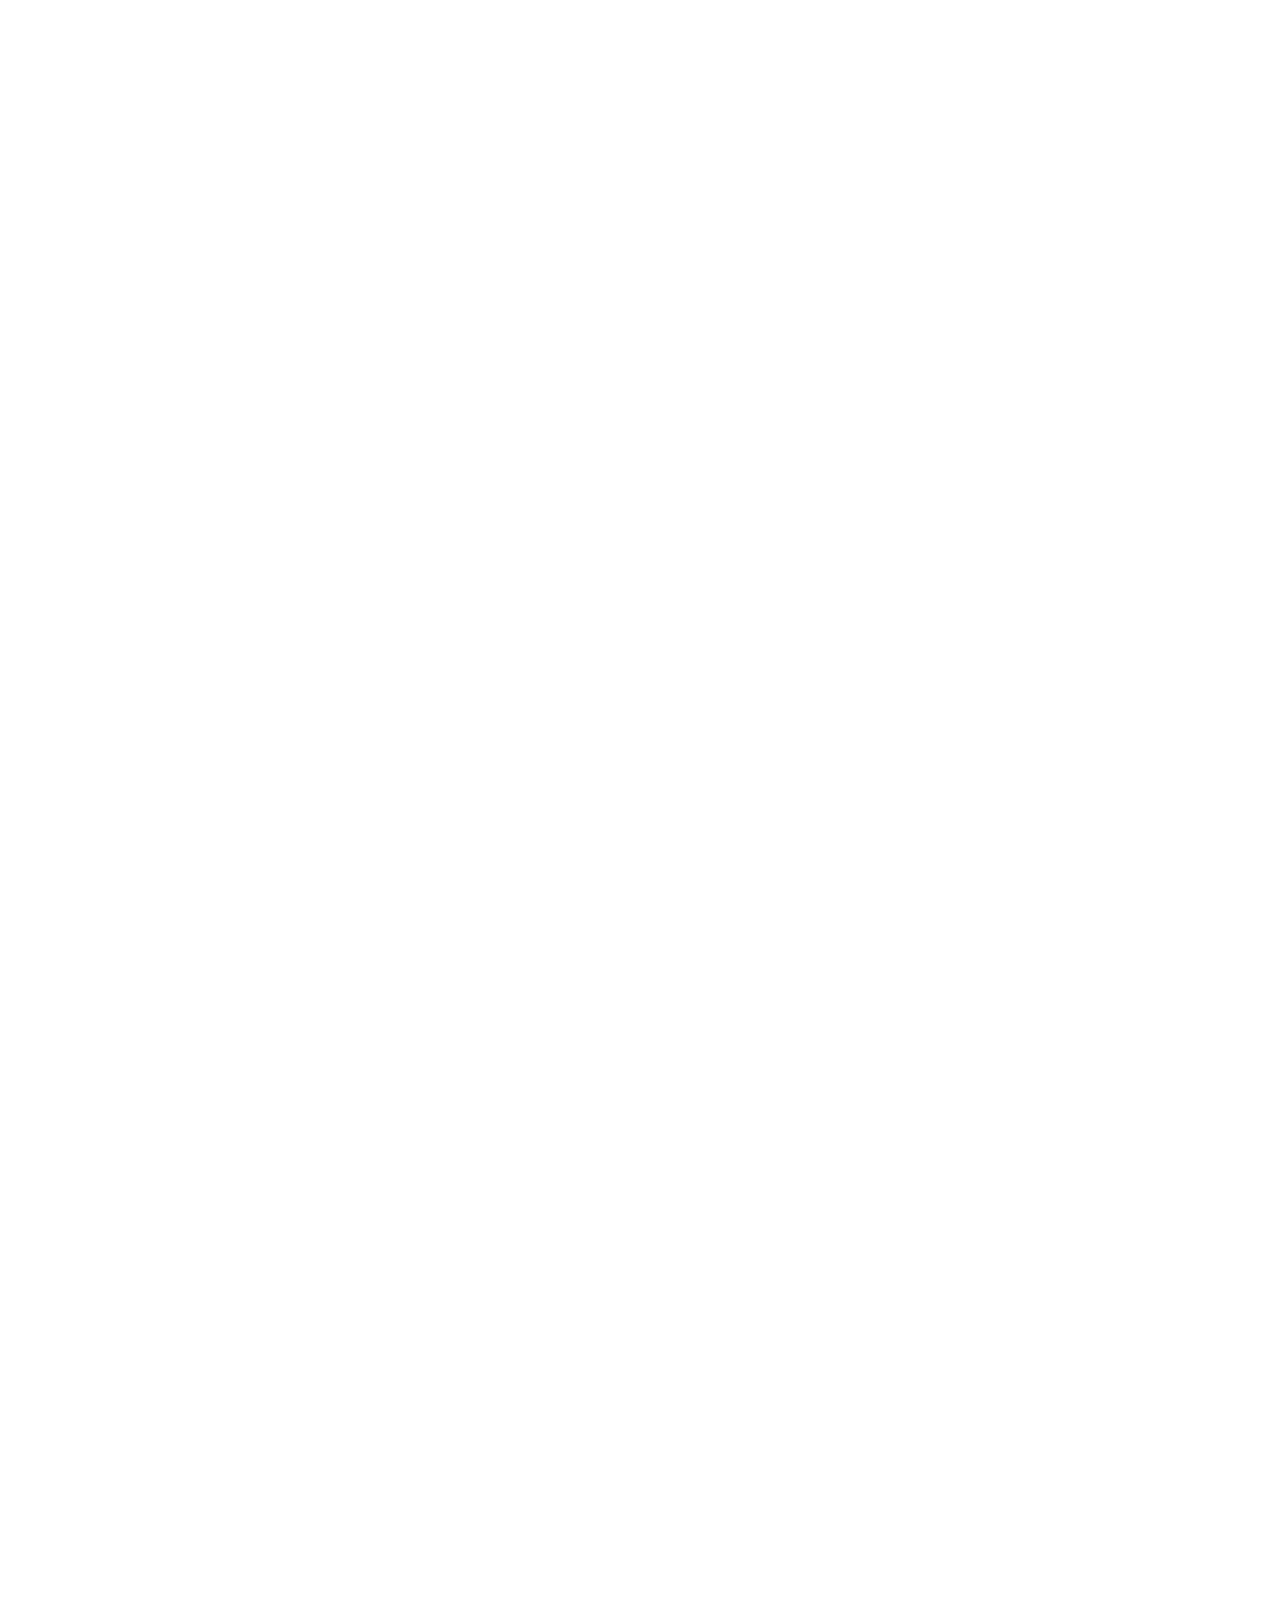
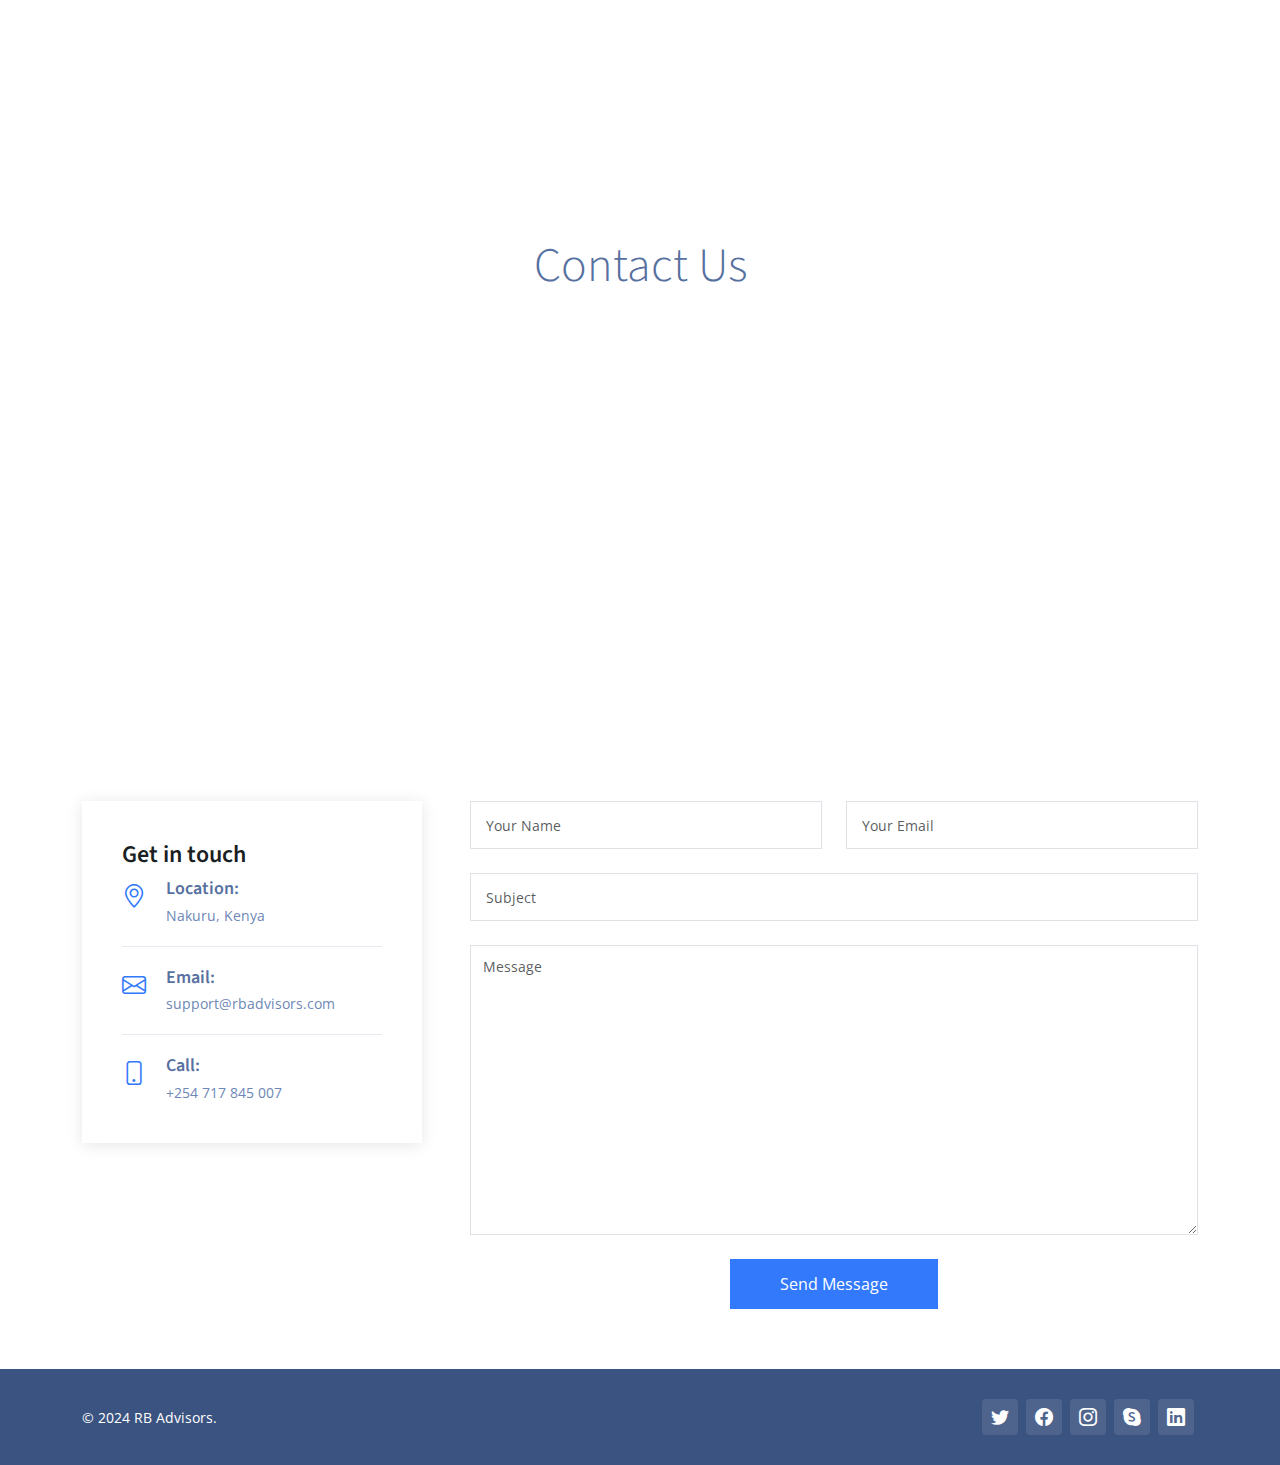
==== commit dac900e3: "new file:   admin-panel/add_transaction1.php 	new file:   admin-panel/addtransactions.html 	new file" ====
--- a/index.html
+++ b/index.html
@@ -56,7 +56,7 @@
         <i class="bi bi-list mobile-nav-toggle d-none"></i>
       </nav><!-- .navbar -->
 
-      <a class="btn-getstarted scrollto" href="./Untitled.php">Get Started</a>
+      <a class="btn-getstarted scrollto" href="./auth/Untitled.php">Get Started</a>
 
     </div>
   </header><!-- End Header -->
@@ -66,7 +66,7 @@
       <h2>Welcome to <span>RB ADVISORS</span></h2>
       <p>The best money management and asset based management <br> in the entire country</p>
       <div class="d-flex">
-        <a href="./Untitled.php" class="btn-get-started scrollto">Get Started</a>
+        <a href="./auth/Untitled.php" class="btn-get-started scrollto">Get Started</a>
       </div>
     </div>
   </section>
@@ -77,30 +77,27 @@
     <section id="featured-services" class="featured-services">
       <div class="container">
 
-        <div class="row gy-4">
-
-          <div class="col-xl-3 col-md-6 d-flex" data-aos="zoom-out">
+        <div class="row gy-4 justify-content-center">
+          <div class="col-xl-6 col-md-6 d-flex" data-aos="zoom-out" data-aos-delay="400">
+            <div class="service-item position-relative">
+              <div class="icon"><img src="./asset.png"></div>
+              <h4><a href="" class="stretched-link">Asset Based Management</a></h4>
+              <p>We provide asset-based management services in the following fields but not limited to :
+                <ul class="list-group list-group-flush">
+                  <li class="list-group-item">Lands</li>
+                  <li class="list-group-item">Real Estate</li>
+                  <li class="list-group-item">Motor Vehicle and Machinery</li>
+                </ul></p>
+            </div>
+          </div>
+          <div class="col-xl-6 col-md-6 d-flex" data-aos="zoom-out">
             <div class="service-item position-relative">
               <div class="icon"><img src="./money.png"></div>
               <h4><a href="" class="stretched-link">Money Management</a></h4>
               <p>We ensure that any amount of money debited to your account is reserved with zero charges, unless indicated on your contract. You will receive financial advice on how to save and invest your funds</p>
             </div>
-          </div><!-- End Service Item -->
-
-         
-
-          <div class="col-xl-3 col-md-6 d-flex" data-aos="zoom-out" data-aos-delay="400">
-            <div class="service-item position-relative">
-              <div class="icon"><img src="./asset.png"></div>
-              <h4><a href="" class="stretched-link">Asset Based Management</a></h4>
-              <p>We provide asset-based management services in the following fields but not limited to :
-                <ul>
-                  <li>Lands</li>
-                  <li>Real Estate</li>
-                  <li>Motor Vehicle and Machinery</li>
-                </ul></p>
-            </div>
-          </div><!-- End Service Item -->
+          </div>
+          <!-- End Service Item -->
 
 
         </div>
@@ -114,11 +111,11 @@
 
         <div class="section-header">
           <h2>About Us</h2>
-          <p>We help you see the world differently, discover opportunities you may never have
+          <p class="text-start text-dark mb-3">We help you see the world differently, discover opportunities you may never have
             imagined and achieve results that bridge what is with what can be</p>
-          <p>RB Advisors is a leading financial services company offering a comprehensive range of services to individuals and businesses. With our team of experienced financial experts, we provide tailored solutions to meet our clients' unique needs.</p>
-          <p>Our mission is to empower our clients to achieve their financial goals through innovative and personalized financial solutions. Whether you are looking for investment advice, retirement planning, or assistance with managing your finances, RB Advisors is here to help.</p>
-          <p>At RB Advisor, we are committed to excellence, integrity, and client satisfaction. We strive to build long-term relationships with our clients based on trust and transparency.
+          <p class="text-start text-dark mb-3">RB Advisors is a leading financial services company offering a comprehensive range of services to individuals and businesses. With our team of experienced financial experts, we provide tailored solutions to meet our clients' unique needs.</p>
+          <p class="text-start text-dark mb-3">Our mission is to empower our clients to achieve their financial goals through innovative and personalized financial solutions. Whether you are looking for investment advice, retirement planning, or assistance with managing your finances, RB Advisors is here to help.</p>
+          <p class="text-start text-dark">At RB Advisor, we are committed to excellence, integrity, and client satisfaction. We strive to build long-term relationships with our clients based on trust and transparency.
 
           </p>
         </div>
@@ -186,7 +183,7 @@
 
         <div class="section-header">
           <h2>Our Services</h2>
-          <p>Ea vitae aspernatur deserunt voluptatem impedit deserunt magnam occaecati dssumenda quas ut ad dolores adipisci aliquam.</p>
+          <p class="text-dark">Ea vitae aspernatur deserunt voluptatem impedit deserunt magnam occaecati dssumenda quas ut ad dolores adipisci aliquam.</p>
         </div>
 
         
@@ -203,13 +200,13 @@
 
         <div class="section-header">
           <h2>Our Team</h2>
-          <p>We help you see the world differently, discover opportunities you may never have
+          <p class="text-dark">We help you see the world differently, discover opportunities you may never have
             imagined and achieve results that bridge what is with what can be.</p>
         </div>
 
         <div class="row gy-5">
 
-          <div class="col-xl-4 col-md-6 d-flex" data-aos="zoom-in" data-aos-delay="200">
+          <!-- <div class="col-xl-4 col-md-6 d-flex" data-aos="zoom-in" data-aos-delay="200">
             <div class="team-member">
               <div class="member-img">
                 <img src="assets1/img/team/team-1.jpg" class="img-fluid" alt="">
@@ -225,12 +222,12 @@
                 <span>Chief Executive Officer</span>
               </div>
             </div>
-          </div><!-- End Team Member -->
-
-          <div class="col-xl-4 col-md-6 d-flex" data-aos="zoom-in" data-aos-delay="400">
+          </div>End Team Member -->
+
+          <div class=" d-flex align-items-center justify-content-center" data-aos="zoom-in" data-aos-delay="400">
             <div class="team-member">
               <div class="member-img">
-                <img src="assets1/img/team/team-2.jpg" class="img-fluid" alt="">
+                <img src="assets1/img/team/ceo.jpg" class="img-fluid" alt="">
               </div>
               <div class="member-info">
                 <div class="social">
@@ -239,13 +236,13 @@
                   <a href=""><i class="bi bi-instagram"></i></a>
                   <a href=""><i class="bi bi-linkedin"></i></a>
                 </div>
-                <h4>Sarah Jhonson</h4>
-                <span>Product Manager</span>
+                <h4>Regina</h4>
+                <span>CEO</span>
               </div>
             </div>
           </div><!-- End Team Member -->
 
-          <div class="col-xl-4 col-md-6 d-flex" data-aos="zoom-in" data-aos-delay="600">
+          <!-- <div class="col-xl-4 col-md-6 d-flex" data-aos="zoom-in" data-aos-delay="600">
             <div class="team-member">
               <div class="member-img">
                 <img src="assets1/img/team/team-3.jpg" class="img-fluid" alt="">
@@ -261,7 +258,7 @@
                 <span>CTO</span>
               </div>
             </div>
-          </div><!-- End Team Member -->
+          </div>End Team Member -->
 
         </div>
 
@@ -278,7 +275,7 @@
 
       </div>
 
-      <div class="map">
+      <div class="container map">
         <iframe src="https://www.google.com/maps/embed?pb=!1m18!1m12!1m3!1d3989.7689681858838!2d36.06672937404013!3d-0.28498013534948446!2m3!1f0!2f0!3f0!3m2!1i1024!2i768!4f13.1!3m3!1m2!1s0x18298d95bffee3eb%3A0xf9f5bab9efd1dad4!2sKenyatta%20Ave%2C%20Nakuru!5e0!3m2!1sen!2ske!4v1715596318750!5m2!1sen!2ske" width="600" height="450" style="border:0;" allowfullscreen="" loading="lazy" referrerpolicy="no-referrer-when-downgrade"></iframe>
       </div><!-- End Google Maps -->
 
@@ -303,7 +300,7 @@
                 <i class="bi bi-envelope flex-shrink-0"></i>
                 <div>
                   <h4>Email:</h4>
-                  <p>regina@gmail.com</p>
+                  <p>support@rbadvisors.com</p>
                 </div>
               </div><!-- End Info Item -->
 
--- a/assets1/css/main.css
+++ b/assets1/css/main.css
@@ -1068,6 +1068,7 @@
 /*--------------------------------------------------------------
 # About Section
 --------------------------------------------------------------*/
+
 .about .about-img {
   position: relative;
   margin: 60px 0 0 60px;
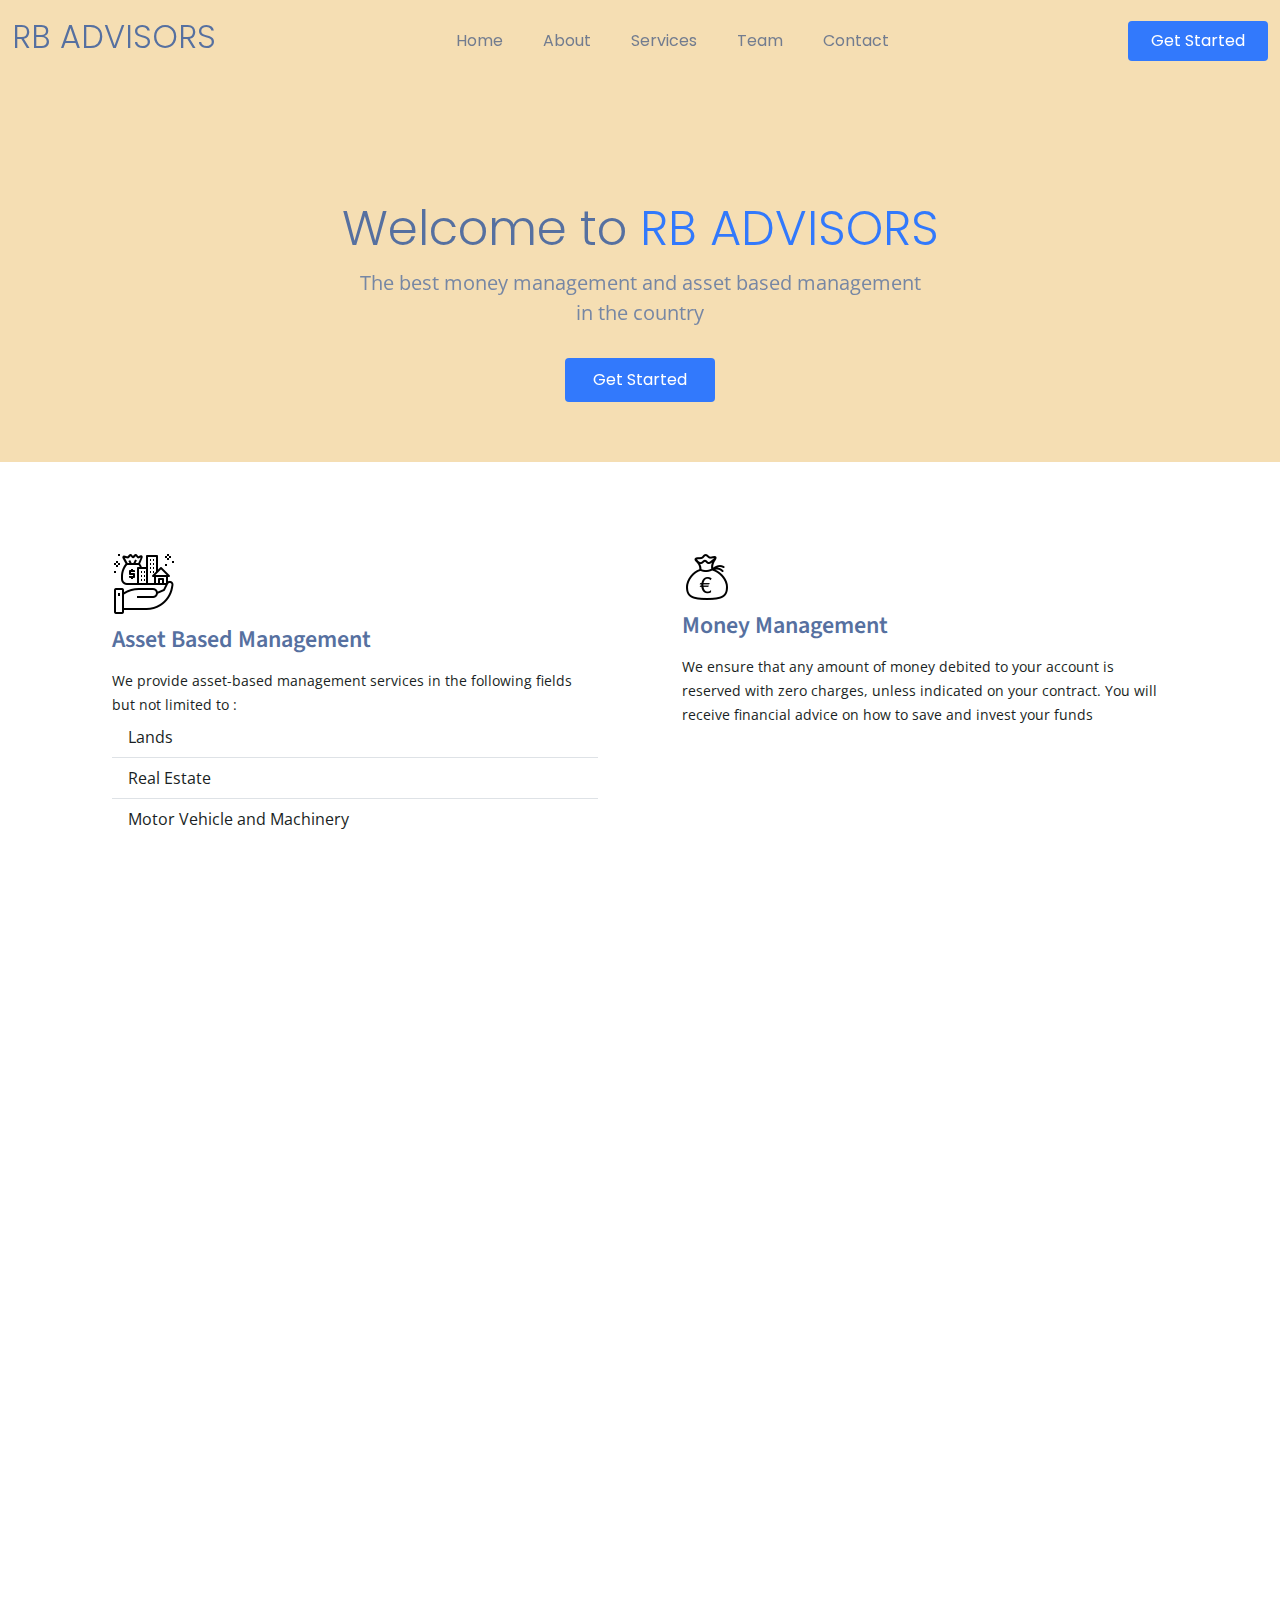
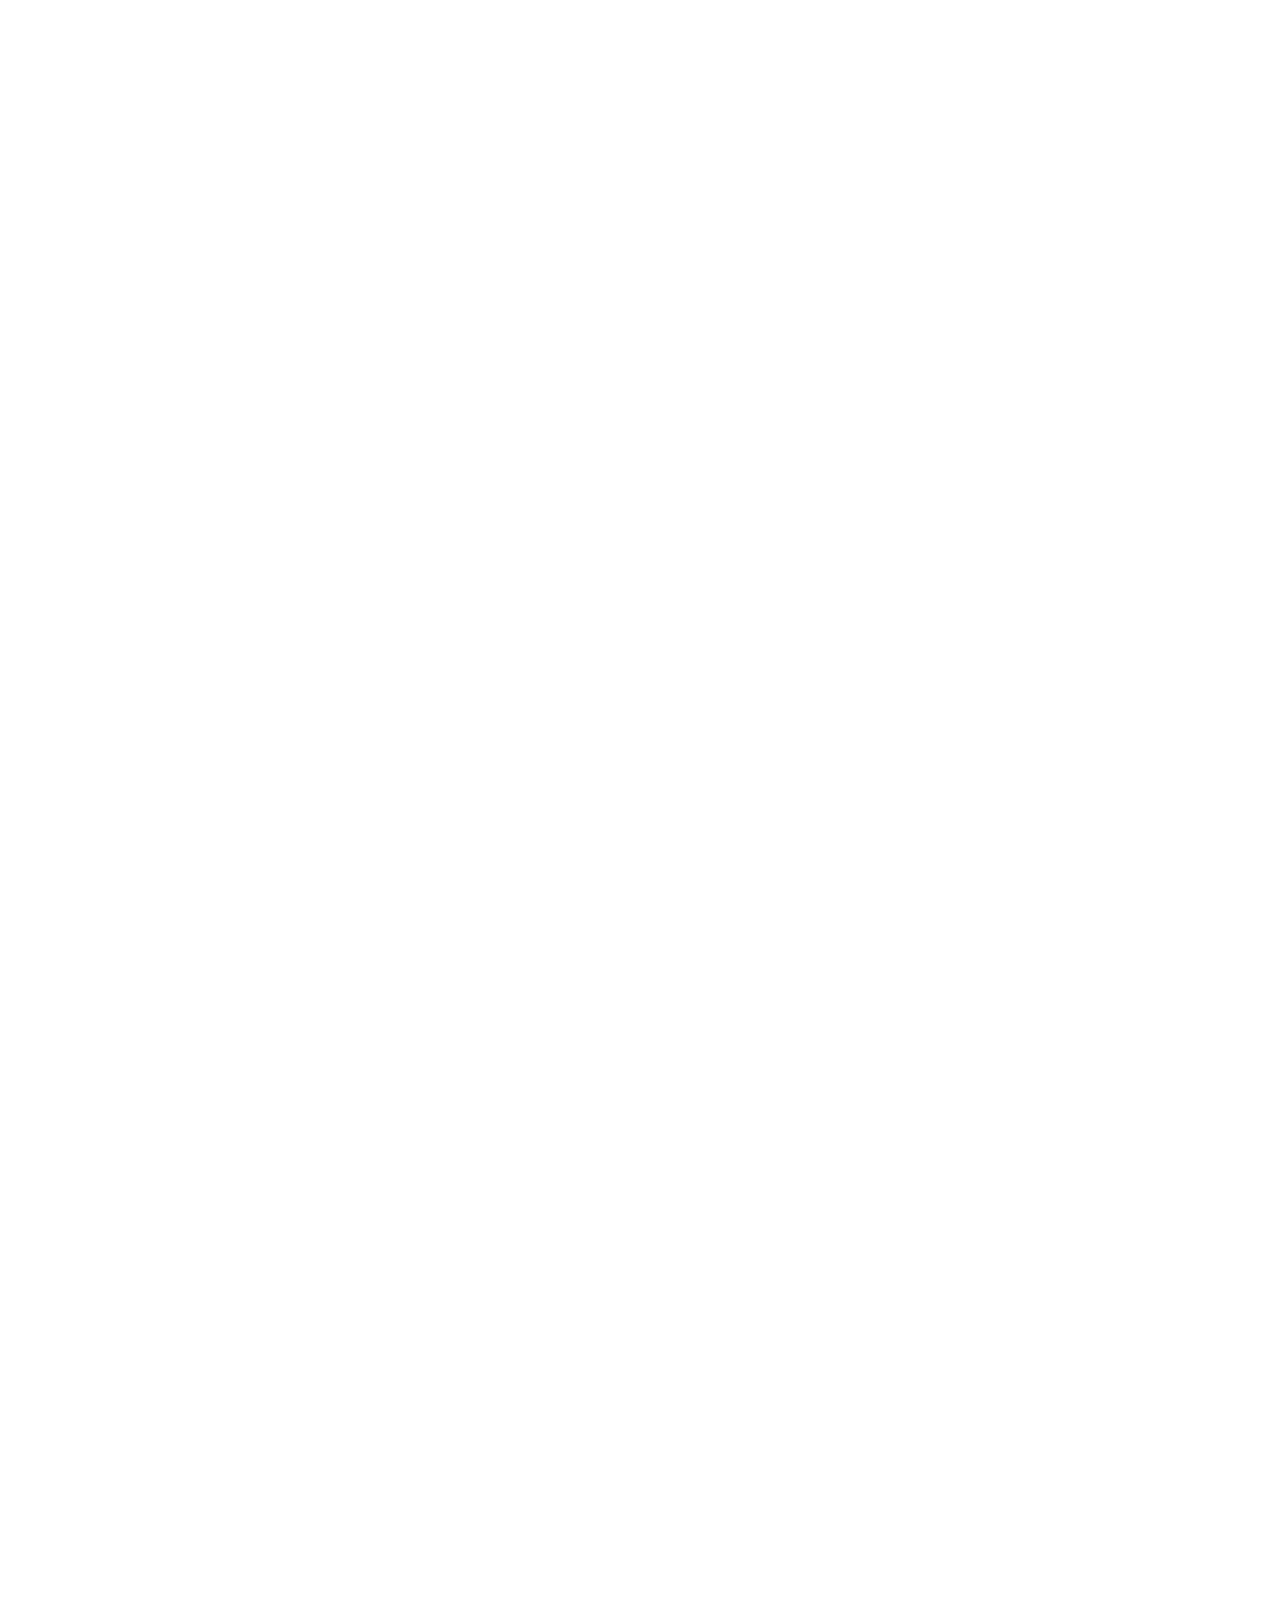
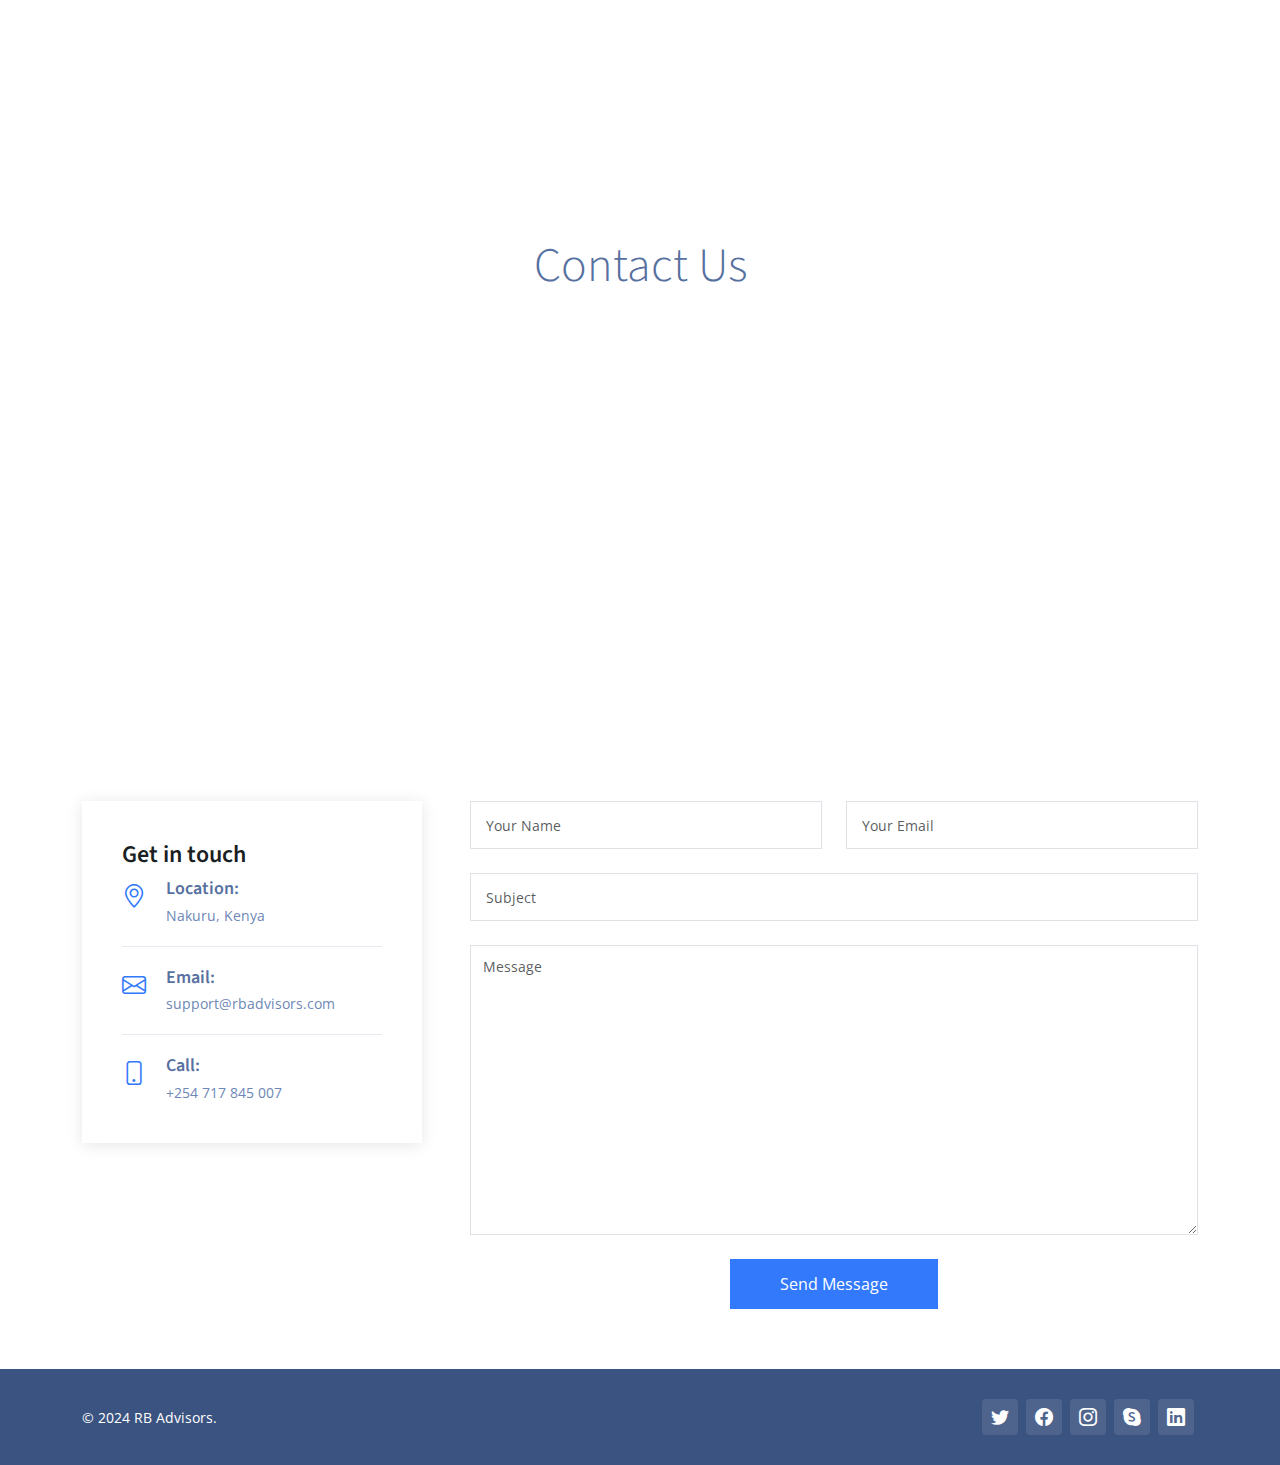
==== commit e77f5bd3: "modified:   admin-panel/addtransactions.php 	modified:   admin-panel/includes/header.php 	modified: " ====
--- a/index.html
+++ b/index.html
@@ -56,7 +56,7 @@
         <i class="bi bi-list mobile-nav-toggle d-none"></i>
       </nav><!-- .navbar -->
 
-      <a class="btn-getstarted scrollto" href="./auth/Untitled.php">Get Started</a>
+      <a class="btn-getstarted scrollto" href="./dashboard.php">Get Started</a>
 
     </div>
   </header><!-- End Header -->
@@ -64,9 +64,9 @@
   <section id="hero-animated" class="hero-animated d-flex">
     <div class="container d-flex flex-column justify-content-center align-items-center text-center position-relative" data-aos="zoom-out">
       <h2>Welcome to <span>RB ADVISORS</span></h2>
-      <p>The best money management and asset based management <br> in the entire country</p>
+      <p>The best money management and asset based management <br> in the country</p>
       <div class="d-flex">
-        <a href="./auth/Untitled.php" class="btn-get-started scrollto">Get Started</a>
+        <a href="./dasboard.php" class="btn-get-started scrollto">Get Started</a>
       </div>
     </div>
   </section>
